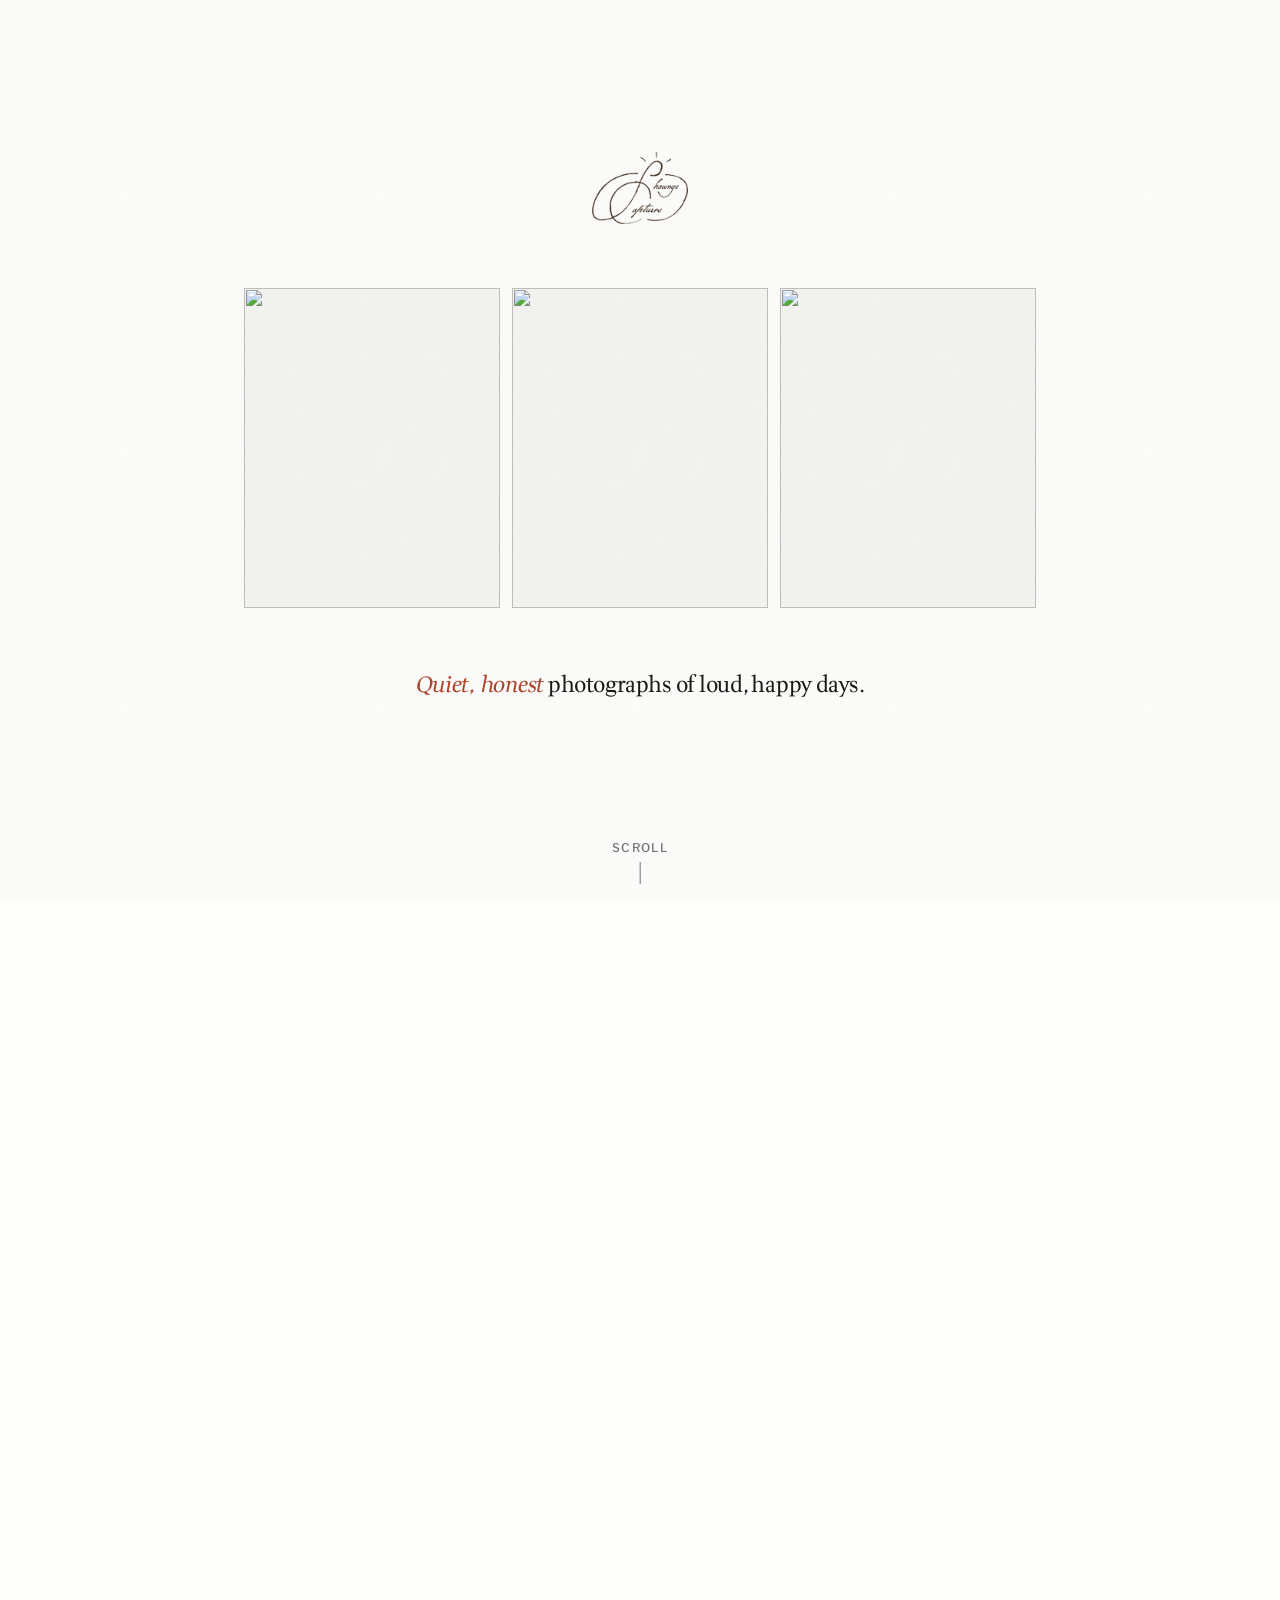
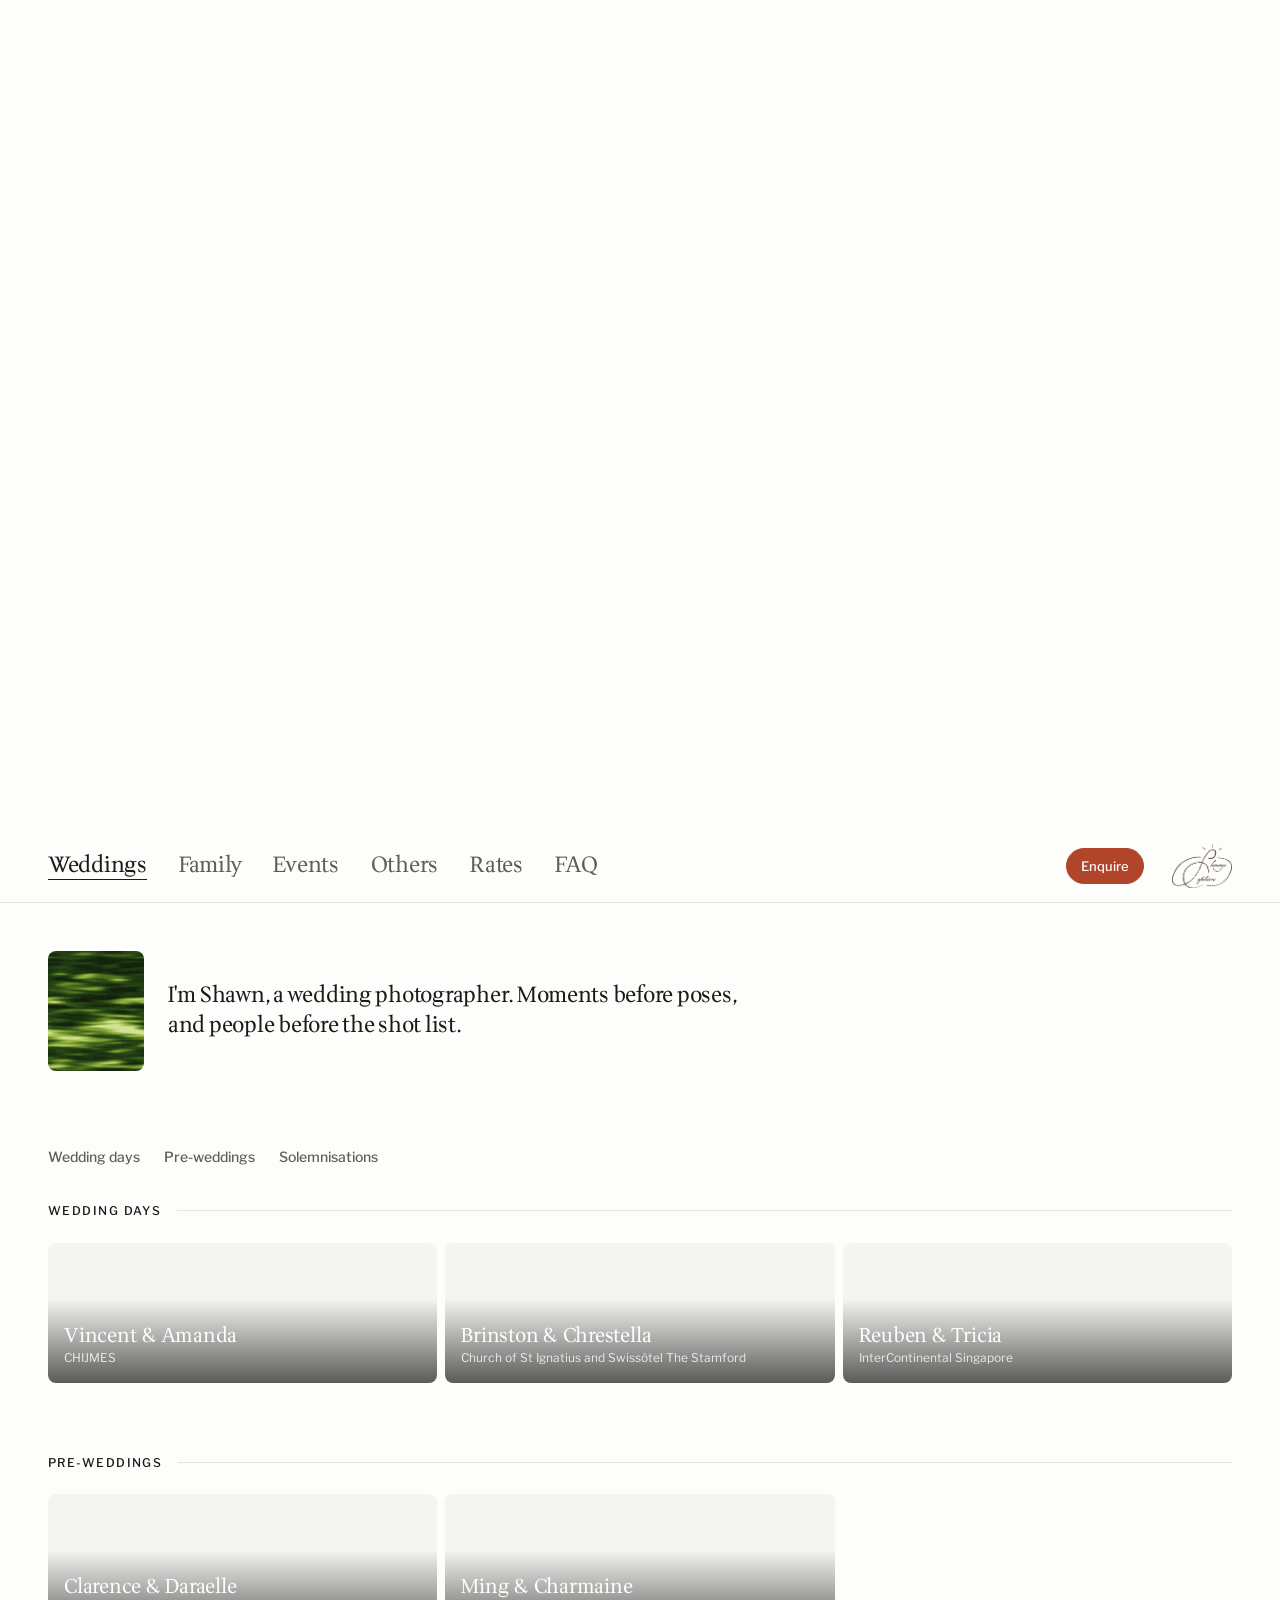
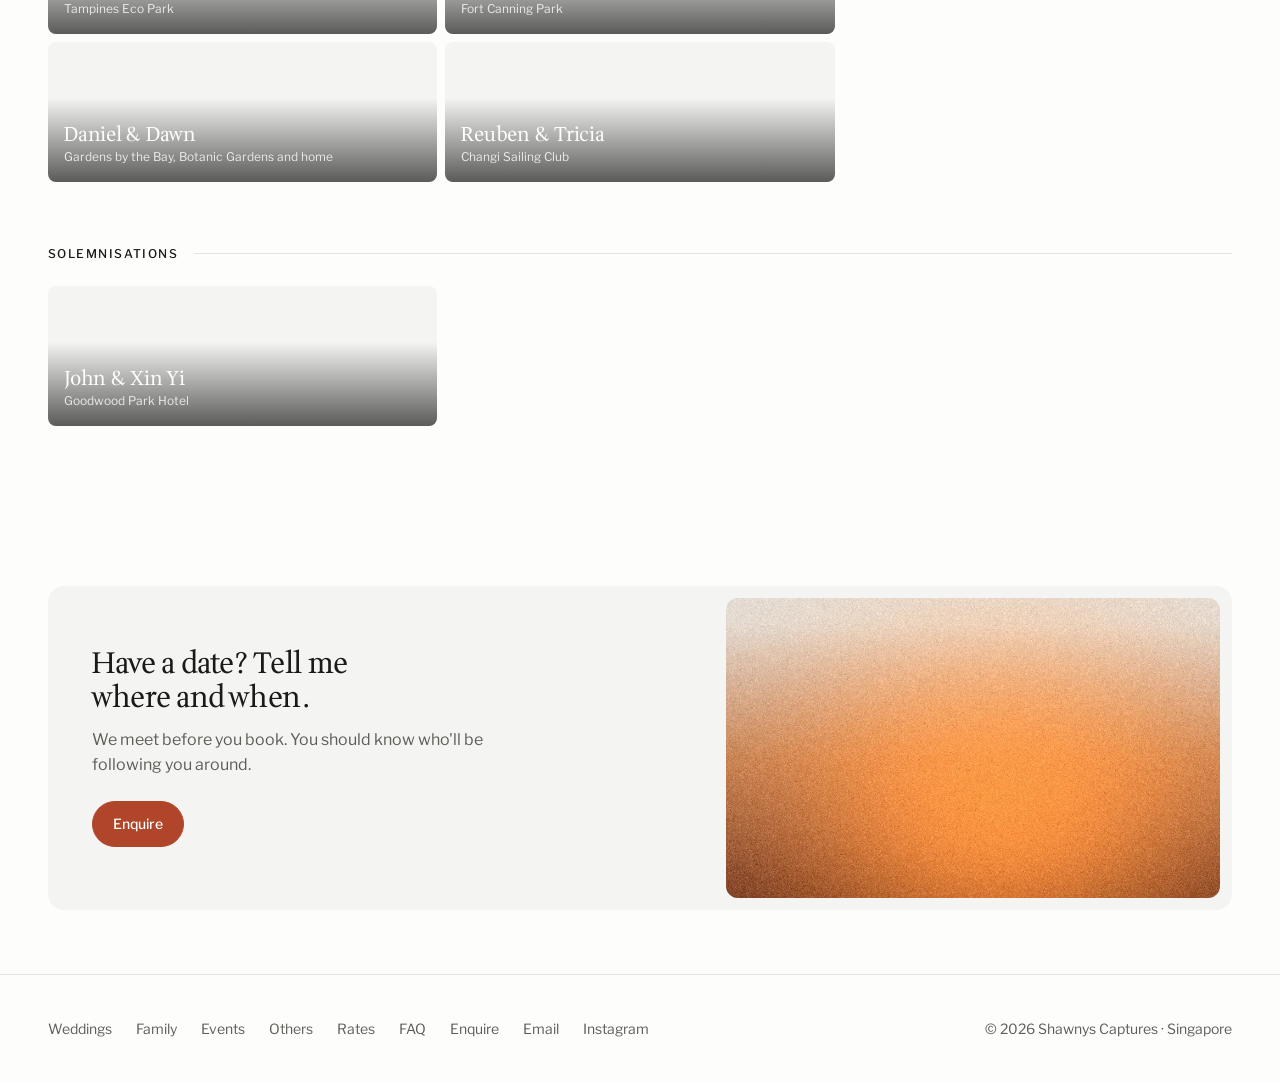
==== drafts/v2/index.html @ 9834f524 "Photography site draft v0.3 Photobook-style opening (four page layouts, fade through white, main pho" ====
<!doctype html>
<html lang="en">
<head>
<meta charset="utf-8">
<meta name="viewport" content="width=device-width, initial-scale=1">
<title>Shawnys Captures · Wedding photography in Singapore</title>
<meta name="description" content="Shawn Sim photographs weddings, pre-weddings, families and events in Singapore. Draft v0.3.">
<link rel="preconnect" href="https://fonts.googleapis.com">
<link rel="preconnect" href="https://fonts.gstatic.com" crossorigin>
<link rel="preconnect" href="https://cdn.myportfolio.com">
<link rel="stylesheet" href="https://fonts.googleapis.com/css2?family=Libre+Franklin:wght@400;500;600&family=Wittgenstein:ital,wght@0,400..500;1,400..500&display=swap">
<link rel="stylesheet" href="base.css">
<link rel="stylesheet" href="site.css">
<link rel="stylesheet" href="landing.css">
</head>
<body>
<div class="sheet" aria-hidden="true"></div>

<!-- The opening (home only): paper with the logo and one line, the photograph showing through a small aperture.
     Scrolling opens the aperture until the photograph fills the screen; the tab bar takes over below. -->
<section class="intro" id="intro">
  <div class="intro-pin">
    <div class="intro-paper">
      <div class="pages"></div>
      <span class="intro-cue" aria-hidden="true">Scroll</span>
    </div>
    <section class="hero" id="hero" aria-label="Photographs from selected albums">
      <div class="hero-top">
        <a class="logo" href="#/" aria-label="Shawnys Captures, home"><img src="../../public/assets/shawnys-logo-linen.png" width="1000" height="747" alt=""></a>
        <span class="rule" aria-hidden="true"></span>
        <a class="text" href="#/rates">Rates</a>
        <a class="text" href="#/enquire">Enquire</a>
      </div>
    </section>
  </div>
</section>

<!-- The tab bar: in the page under the photograph, then stuck to the top once you scroll to it. -->
<header class="bar" id="bar">
  <div class="container">
    <nav aria-label="Main"><ul id="tabs">
      <li><a class="tab" href="#/weddings">Weddings</a></li><li><a class="tab" href="#/family">Family</a></li>
      <li><a class="tab" href="#/events">Events</a></li><li><a class="tab" href="#/others">Others</a></li>
      <li><a class="tab" href="#/rates">Rates</a></li><li><a class="tab" href="#/faq">FAQ</a></li>
    </ul></nav>
    <a class="pill primary" href="#/enquire">Enquire</a>
    <a class="bar-logo" href="#/" aria-label="Shawnys Captures, home"><img src="../../public/assets/shawnys-logo-darkroom.png" width="1000" height="747" alt=""></a>
  </div>
</header>

<main tabindex="-1">
  <!-- always under the bar on the home tabs; the copy and the picture follow the open tab -->
  <section class="about container" id="about" aria-label="About Shawn">
    <div class="about-pic box" id="aboutPic"></div>
    <p class="about-text" id="aboutText"></p>
  </section>

  <div id="content"></div>

  <section class="closing container" id="closing">
    <div class="closing-box">
      <div class="closing-text">
        <h2>Have a date? Tell me where and when.</h2>
        <p class="quiet">We meet before you book. You should know who'll be following you around.</p>
        <div class="row"><a class="pill primary large" href="#/enquire">Enquire</a></div>
      </div>
      <div class="box print dusk" aria-hidden="true"></div>
    </div>
  </section>
</main>

<footer>
  <div class="container">
    <nav aria-label="Footer" id="footLinks"></nav>
    <span>© 2026 Shawnys Captures · Singapore</span>
  </div>
</footer>

<div class="viewer" id="viewer" role="dialog" aria-modal="true" aria-label="Photograph viewer">
  <div class="v-top"><span id="vTitle"></span><span class="count" id="vCount" aria-live="polite"></span><button type="button" id="vClose">Close</button></div>
  <div class="v-stage">
    <span class="v-wait" aria-hidden="true"></span>
    <img id="vImg" alt="">
    <div class="v-nav">
      <button type="button" id="vPrev" aria-label="Previous photograph"><svg class="ic" viewBox="0 0 16 16" aria-hidden="true"><path d="M13 8H3M7 4 3 8l4 4" fill="none" stroke="currentColor" stroke-width="1.5" stroke-linecap="round" stroke-linejoin="round"/></svg></button>
      <button type="button" id="vNext" aria-label="Next photograph"><svg class="ic" viewBox="0 0 16 16" aria-hidden="true"><path d="M3 8h10M9 4l4 4-4 4" fill="none" stroke="currentColor" stroke-width="1.5" stroke-linecap="round" stroke-linejoin="round"/></svg></button>
    </div>
  </div>
</div>

<script type="module" src="site.js"></script>
</body>
</html>
---- drafts/v2/base.css ----
/* Shawnys Captures, site draft v0.3 (2026-11-11). Tokens and the few shared pieces.
   Spacing, page padding, radii and pills are the design portfolio's (design-portfolio/src/styles/tokens.css).
   The type is a step smaller than that site's, set in Wittgenstein; the ground is a bright neutral white. */
:root {
  --paper: #FDFDFC;        /* ground */
  --paper-deep: #F4F4F2;   /* boxes */
  --line: #E5E5E1;         /* 1 px rules */
  --ink: #1B1A18;          /* text, 16.6:1 on paper */
  --ink-quiet: #5F5D58;    /* secondary text, 6.5:1 on paper, 6:1 on a box */
  --dark: #121211;         /* viewer */
  --on-dark: #FDFDFC;
  --on-dark-quiet: #B4B2AC;
  /* Orange, used sparingly */
  --ember: #F26B2E;        /* the mark: progress, selection, focus on dark */
  --terracotta: #B0452A;   /* links and the primary button on paper (5.5:1) */
  --terracotta-deep: #963A23;

  --font-display: 'Wittgenstein', Georgia, serif;
  --font-body: 'Ringside', 'Libre Franklin', Arial, sans-serif;

  --fs-mega: clamp(2rem, 1.5rem + 2.2vw, 3.25rem);       /* 32 → 52 */
  --fs-h2: clamp(1.375rem, 1.2rem + 0.8vw, 1.875rem);    /* 22 → 30 */
  --fs-lede: clamp(1.125rem, 1.05rem + 0.4vw, 1.375rem); /* 18 → 22 */
  --fs-h3: 1.25rem;                                      /* 20 */
  --fs-body: 1rem;                                       /* 16 */
  --fs-small: 0.875rem;                                  /* 14 */
  --fs-pill: 0.8125rem;                                  /* 13 */
  --fs-caption: 0.75rem;                                 /* 12 */
  --lh-mega: 1.06; --lh-title: 1.15; --lh-lede: 1.35; --lh-body: 1.55;
  --track-mega: -0.022em; --track-title: -0.012em;

  /* Spacing (4 px base) and layout, as the design portfolio */
  --space-1: 4px; --space-2: 8px; --space-3: 12px; --space-4: 16px; --space-5: 24px;
  --space-6: 32px; --space-7: 48px; --space-8: 64px; --space-9: 80px; --space-10: 120px; --space-11: 160px;
  --section-gap: var(--space-9);
  --max: 1320px; --measure: 62ch; --page-pad: 20px; --tap: 44px; --nav-h: 72px;
  --radius-chip: 8px; --radius-card: 12px; --radius-panel: 16px; --radius-pill: 999px;
  --ease: cubic-bezier(0.65, 0, 0, 1);
  --ease-out: cubic-bezier(0.16, 1, 0.3, 1);
}
@media (min-width: 768px)  { :root { --page-pad: 32px; --section-gap: var(--space-10); } }
@media (min-width: 1024px) { :root { --page-pad: 48px; --section-gap: var(--space-11); } }

*, *::before, *::after { box-sizing: border-box; }
html { background: var(--paper); -webkit-text-size-adjust: 100%; scrollbar-color: #C9C8C3 var(--paper); }
body { margin: 0; color: var(--ink); background: var(--paper); caret-color: var(--terracotta);
  font: 400 var(--fs-body)/var(--lh-body) var(--font-body); -webkit-font-smoothing: antialiased; }
h1, h2, h3, h4, p, figure, ul, ol, dl, dd { margin: 0; }
ul, ol { padding: 0; list-style: none; }
img { display: block; max-width: 100%; }
a { color: inherit; text-decoration-thickness: 1px; text-underline-offset: 4px; }
button { font: inherit; color: inherit; background: none; border: 0; padding: 0; cursor: pointer; }
h1, h2, h3 { font-family: var(--font-display); font-weight: 400; text-wrap: balance; }
h1 { font-size: var(--fs-mega); line-height: var(--lh-mega); letter-spacing: var(--track-mega); }
h2 { font-size: var(--fs-h2); line-height: var(--lh-title); letter-spacing: var(--track-title); }
h3 { font-size: var(--fs-h3); line-height: var(--lh-title); letter-spacing: var(--track-title); }
:focus-visible { outline: 2px solid var(--terracotta); outline-offset: 3px; border-radius: 4px; }
::selection { background: var(--ember); color: var(--dark); }

.container { width: min(100% - 2 * var(--page-pad), var(--max)); margin-inline: auto; }
.quiet { color: var(--ink-quiet); }
.small { font-size: var(--fs-small); }
.visually-hidden { position: absolute; width: 1px; height: 1px; overflow: hidden; clip-path: inset(50%); white-space: nowrap; }
.ic { width: 1em; height: 1em; flex: none; }
.link { color: var(--terracotta); font-weight: 500; }
.link:hover { color: var(--terracotta-deep); }

/* Pills: 36 px tall with a 44 px tap target, as the design portfolio's nav */
.pill { position: relative; display: inline-flex; align-items: center; gap: 6px; min-height: 36px; padding: 0 14px;
  border-radius: var(--radius-pill); border: 1px solid color-mix(in srgb, var(--ink) 20%, var(--paper));
  background: var(--paper); color: var(--ink); text-decoration: none; white-space: nowrap;
  font: 500 var(--fs-pill)/1 var(--font-body);
  transition: background-color 250ms var(--ease), border-color 250ms var(--ease), color 250ms var(--ease), transform 150ms var(--ease-out); }
.pill::before { content: ''; position: absolute; inset: -4px -2px; }
.pill:hover { background: var(--paper-deep); }
.pill:active { transform: scale(.97); }
.pill[aria-current='page'], .pill[aria-pressed='true'] { background: var(--ink); border-color: var(--ink); color: var(--paper); }
.pill.primary { background: var(--terracotta); border-color: var(--terracotta); color: var(--paper); }
.pill.primary:hover { background: var(--terracotta-deep); border-color: var(--terracotta-deep); }
.pill.large { min-height: 46px; padding: 0 20px; font-size: var(--fs-small); }
.pill .ic { transition: transform 300ms var(--ease-out); }
.pill:hover .ic { transform: translateX(3px); }

/* A box, as the design portfolio's tiles: a rounded ground that holds a photograph or a print. */
.box { position: relative; overflow: hidden; border-radius: var(--radius-card); background: var(--paper-deep); }
/* The prints: grainy long exposures of landscapes, for boxes with no photograph in them (scripts/make-textures.py). */
.print { background: #2B4A22 center / cover no-repeat; }
.print.dusk { background-image: url(../../public/textures/print-dusk.webp); background-color: #8A4A2C; }
.print.foliage { background-image: url(../../public/textures/print-foliage.webp); }
.print.water { background-image: url(../../public/textures/print-water.webp); background-color: #8CC6D2; }
.print.meadow { background-image: url(../../public/textures/print-meadow.webp); }

@media (prefers-reduced-motion: reduce) {
  *, *::before, *::after { animation-duration: .01ms !important; animation-iteration-count: 1 !important;
    transition-duration: .01ms !important; scroll-behavior: auto !important; }
}
---- drafts/v2/site.css ----
/* Shawnys Captures draft v0.3: everything under the opening photograph (see landing.css). Tokens: base.css. */

body { overflow-x: clip; }
body.locked { overflow: hidden; }
/* Paper tooth, barely there, fixed so it reads as the sheet and not as a pattern that scrolls */
.sheet { position: fixed; inset: 0; z-index: 40; pointer-events: none;
  background: url(../../public/textures/paper-grain.webp) 0 0 / 256px 256px; mix-blend-mode: multiply; opacity: .28; }
body:not([data-view='home']) .intro, body:not([data-view='home']) .about { display: none; }

/* ---------- the tab bar: part of the page under the photograph, stuck to the top from there on ---------- */
.bar { position: sticky; top: 0; z-index: 30; background: var(--paper); border-bottom: 1px solid transparent; transition: border-color 300ms var(--ease); }
.bar.stuck { border-bottom-color: var(--line); }
.bar .container { display: flex; align-items: center; gap: var(--space-4); min-height: var(--nav-h); }
.bar nav { flex: 1; min-width: 0; overflow-x: auto; scrollbar-width: none; margin-inline: calc(-1 * var(--space-2)); padding-inline: var(--space-2);
  -webkit-mask-image: linear-gradient(to right, transparent, #000 8px, #000 calc(100% - 24px), transparent); mask-image: linear-gradient(to right, transparent, #000 8px, #000 calc(100% - 24px), transparent); }
.bar nav::-webkit-scrollbar { display: none; }
#tabs { display: flex; gap: var(--space-5); width: max-content; padding-right: var(--space-5); }
.tab { position: relative; display: inline-flex; align-items: center; min-height: var(--tap); text-decoration: none; white-space: nowrap;
  font: 400 var(--fs-h3)/1 var(--font-display); letter-spacing: var(--track-title); color: var(--ink-quiet); transition: color 250ms var(--ease); }
.tab::after { content: ''; position: absolute; left: 0; right: 0; bottom: 8px; height: 1px; background: var(--ink);
  transform: scaleX(0); transform-origin: left; transition: transform 400ms var(--ease-out); }
.tab:hover { color: var(--ink); }
.tab[aria-current='page'] { color: var(--ink); }
.tab[aria-current='page']::after { transform: scaleX(1); }
.bar-logo { display: none; flex: none; border-radius: 4px; }
.bar-logo img { width: 60px; height: auto; }
@media (min-width: 768px) { #tabs { gap: var(--space-6); } .bar-logo { display: block; margin-left: var(--space-3); } }
@media (min-width: 1024px) { .tab { font-size: 1.375rem; } }

/* ---------- about: a small section between the bar and whatever the tab shows ---------- */
.about { display: grid; grid-template-columns: 72px 1fr; gap: var(--space-4); align-items: center; padding-block: var(--space-6) var(--space-7); }
.about-pic { aspect-ratio: 4 / 5; border-radius: var(--radius-chip); }
.about-pic img { width: 100%; height: 100%; object-fit: cover; }
.about-text { max-width: 44ch; font: 400 var(--fs-lede)/var(--lh-lede) var(--font-display); letter-spacing: var(--track-title); text-wrap: pretty; }
.about-pic, .about-text { transition: opacity 220ms var(--ease), transform 220ms var(--ease); }
.about.swap .about-pic, .about.swap .about-text { opacity: 0; transform: translateY(4px); }
@media (min-width: 768px) { .about { grid-template-columns: 96px 1fr; gap: var(--space-5); padding-block: var(--space-7) var(--space-8); } }

/* ---------- tab content ---------- */
#content { min-height: 60vh; }
#content.in { animation: arrive 500ms var(--ease-out) both; }
@keyframes arrive { from { opacity: 0; transform: translateY(10px); } }
.tab-body { padding-bottom: var(--section-gap); }
.tab-body > h1:not(.visually-hidden) { max-width: 24ch; margin-bottom: var(--space-7); }

/* the kinds within a category: links that jump down the page, then a ruled heading over each group */
.jump { display: flex; flex-wrap: wrap; gap: var(--space-1) var(--space-5); margin-bottom: var(--space-5); }
.jump button { min-height: var(--tap); font: 500 var(--fs-small)/1 var(--font-body); color: var(--ink-quiet);
  text-decoration: underline; text-decoration-color: transparent; text-underline-offset: 6px; transition: color 200ms, text-decoration-color 200ms; }
.jump button:hover { color: var(--ink); text-decoration-color: currentColor; }
.group { scroll-margin-top: calc(var(--nav-h) + var(--space-4)); }
.group + .group, .scene + .scene { margin-top: var(--space-8); }
.group-head { display: flex; align-items: center; gap: var(--space-4); margin-bottom: var(--space-5);
  font: 500 var(--fs-caption)/1.3 var(--font-body); letter-spacing: .12em; text-transform: uppercase; }
.group-head::after { content: ''; flex: 1; height: 1px; background: var(--line); }

/* the wall: albums in boxes, each cover at its own shape, packed in columns */
.wall { columns: 1; column-gap: var(--space-2); }
@media (min-width: 560px) { .wall { columns: 2; } }
@media (min-width: 1000px) { .wall { columns: 3; } }
.tile { display: block; margin-bottom: var(--space-2); break-inside: avoid; min-height: 140px; color: var(--on-dark); text-decoration: none; border-radius: var(--radius-chip); }
.tile img { width: 100%; height: auto; transition: transform 1.2s var(--ease-out); }
.tile::after { content: ''; position: absolute; inset: 40% 0 0 0; pointer-events: none;
  background: linear-gradient(to top, rgb(18 18 17 / .68), rgb(18 18 17 / 0)); }
.tile-cap { position: absolute; inset: auto 0 0 0; z-index: 1; display: grid; gap: 2px; padding: var(--space-4); }
.tile-cap b { font: 400 var(--fs-h3)/1.2 var(--font-display); letter-spacing: var(--track-title); }
.tile-cap span { font-size: var(--fs-caption); line-height: 1.4; color: rgb(253 253 252 / .84); }
.tile:hover img, .tile:focus-visible img { transform: scale(1.03); }
.tile:hover b { text-decoration: underline; text-decoration-thickness: 1px; text-underline-offset: 5px; }

.empty { display: grid; gap: var(--space-5); align-items: center; }
.empty .box { aspect-ratio: 3 / 2; }
.empty h1 { font-size: var(--fs-h2); line-height: var(--lh-title); letter-spacing: var(--track-title); }
.empty p { margin: var(--space-3) 0 var(--space-5); max-width: 44ch; }
@media (min-width: 768px) { .empty { grid-template-columns: minmax(0, 420px) 1fr; gap: var(--space-7); } .empty .box { aspect-ratio: 4 / 5; } }

/* ---------- rates, faq ---------- */
.rates { display: grid; gap: var(--space-4); }
.rates > h1 { margin-bottom: var(--space-4) !important; }
.rate { padding: var(--space-5); border-radius: var(--radius-panel); }
.rate table { width: 100%; border-collapse: collapse; margin: var(--space-4) 0; font-variant-numeric: tabular-nums lining-nums; }
.rate tr { border-top: 1px solid #DEDEDA; }
.rate th, .rate td { padding: var(--space-3) var(--space-4) var(--space-3) 0; text-align: left; vertical-align: baseline; font-weight: 400; }
.rate th { width: 7.5em; font: 400 var(--fs-h3)/1.3 var(--font-display); white-space: nowrap; }
.rate td { font-size: var(--fs-small); }
.rate .price { width: 5em; padding-right: 0; text-align: right; font: 400 var(--fs-h3)/1.3 var(--font-display); }
@media (min-width: 768px) { .rate { padding: var(--space-6) var(--space-7); } }
@media (max-width: 559px) { .rate tr { display: grid; grid-template-columns: 1fr auto; } .rate th { width: auto; padding-bottom: 0; }
  .rate td:not(.price) { grid-column: 1 / -1; grid-row: 2; padding-top: 2px; } .rate .price { grid-column: 2; grid-row: 1; padding-bottom: 0; } }

.faq { max-width: 760px; }
.faq details { border-top: 1px solid var(--line); }
.faq details:last-child { border-bottom: 1px solid var(--line); }
.faq summary { display: flex; justify-content: space-between; gap: var(--space-5); align-items: center; cursor: pointer; list-style: none;
  padding: var(--space-4) 0; font: 400 var(--fs-h3)/1.3 var(--font-display); }
.faq summary::-webkit-details-marker { display: none; }
.faq summary:hover { color: var(--terracotta); }
.faq summary i { position: relative; flex: none; width: 14px; height: 14px; }
.faq summary i::before, .faq summary i::after { content: ''; position: absolute; left: 0; right: 0; top: 50%; height: 1.5px; margin-top: -.75px; background: currentColor; transition: transform 300ms var(--ease-out); }
.faq summary i::after { transform: rotate(90deg); }
.faq details[open] summary i::after { transform: none; }
.faq details p { padding: 0 0 var(--space-5); max-width: var(--measure); }
.faq details[open] p { animation: arrive 400ms var(--ease-out); }

/* ---------- album ---------- */
.album { padding-block: var(--space-4) var(--section-gap); }
.back { display: inline-flex; align-items: center; gap: var(--space-2); min-height: var(--tap); text-decoration: none; font: 500 var(--fs-small)/1 var(--font-body); color: var(--ink-quiet); }
.back:hover { color: var(--ink); }
.back .ic { transition: transform 300ms var(--ease-out); }
.back:hover .ic { transform: translateX(-3px); }
.cover { height: min(76svh, 58vw); min-height: 300px; margin-top: var(--space-2); border-radius: var(--radius-panel); background: var(--dark); color: var(--on-dark); }
.cover img { width: 100%; height: 100%; object-fit: cover; }
.cover::after { content: ''; position: absolute; inset: 55% 0 0 0; background: linear-gradient(to top, rgb(18 18 17 / .66), rgb(18 18 17 / 0)); }
.cover-cap { position: absolute; inset: auto 0 0 0; z-index: 1; padding: var(--space-5); }
.cover-cap p { margin-top: var(--space-2); font-size: var(--fs-small); color: rgb(253 253 252 / .86); }
@media (min-width: 768px) { .cover-cap { padding: var(--space-6); } }
.story { max-width: 52ch; margin-top: var(--space-6); font: 400 var(--fs-lede)/var(--lh-lede) var(--font-display); }
.note { margin-top: var(--space-4); }
.scene:first-of-type { margin-top: var(--space-6); }
/* rows filled edge to edge, every photograph at its own shape */
.rows { --row: 190px; display: flex; flex-wrap: wrap; align-items: flex-start; gap: 6px; }
.rows::after { content: ''; flex: 1000 1 0; }
.ph { position: relative; overflow: hidden; flex: calc(var(--ar, 1.5) * 10) 1 calc(var(--ar, 1.5) * var(--row)); aspect-ratio: var(--ar, 1.5);
  border-radius: var(--radius-chip); background: var(--paper-deep); cursor: zoom-in; }
.ph img { width: 100%; height: 100%; object-fit: cover; opacity: 0; transition: opacity 600ms var(--ease), transform 800ms var(--ease-out); }
.ph img.ok { opacity: 1; }
.ph:hover img { transform: scale(1.025); }
@media (min-width: 768px) { .rows { --row: 260px; gap: var(--space-2); } }
@media (min-width: 1200px) { .rows { --row: 320px; } }
.next { display: flex; align-items: center; gap: var(--space-5); margin-top: var(--space-9); padding: var(--space-3); padding-right: var(--space-5);
  border-radius: var(--radius-panel); text-decoration: none; transition: background-color 300ms var(--ease); }
.next:hover { background: #EBEBE8; }
.next img { width: 112px; aspect-ratio: 4 / 3; object-fit: cover; border-radius: var(--radius-chip); }
.next > span { flex: 1; display: grid; gap: 2px; }
.next b { font: 400 var(--fs-h2)/var(--lh-title) var(--font-display); letter-spacing: var(--track-title); }
.next .ic { font-size: 20px; transition: transform 300ms var(--ease-out); }
.next:hover .ic { transform: translateX(4px); }

/* ---------- enquire ---------- */
.enquire { display: grid; gap: var(--space-7); padding-block: var(--space-8) var(--section-gap); }
.enquire h1 { max-width: 14ch; margin-bottom: var(--space-5); }
.enquire > div p { max-width: 40ch; }
@media (min-width: 1024px) { .enquire { grid-template-columns: 1fr 1.25fr; gap: var(--space-9); } }
form.enquiry { display: grid; grid-template-columns: 1fr 1fr; gap: var(--space-5) var(--space-4); align-content: start; }
form.enquiry label, form.enquiry fieldset { display: grid; gap: var(--space-2); align-content: start; font: 500 var(--fs-small)/1.3 var(--font-body); grid-column: 1 / -1; border: 0; padding: 0; margin: 0; min-width: 0; }
@media (min-width: 640px) { form.enquiry .half { grid-column: span 1; } }
form.enquiry label span, form.enquiry legend span { font-weight: 400; color: var(--ink-quiet); }
form.enquiry legend { padding: 0; margin-bottom: var(--space-2); }
form.enquiry input:not([type=radio]), form.enquiry textarea { width: 100%; font: 400 var(--fs-body)/1.4 var(--font-body); color: var(--ink);
  padding: 11px 13px; border-radius: var(--radius-chip); border: 1px solid #A9A8A2; background: var(--paper); transition: border-color 200ms, box-shadow 200ms; }
form.enquiry ::placeholder { color: #6E6C67; }
form.enquiry textarea { min-height: 140px; resize: vertical; }
form.enquiry input:focus-visible, form.enquiry textarea:focus-visible { outline: none; border-color: var(--ink); box-shadow: 0 0 0 3px rgb(27 26 24 / .12); }
form.enquiry [aria-invalid='true'] { border-color: var(--terracotta); }
.err { font: 400 var(--fs-caption)/1.4 var(--font-body); color: var(--terracotta); }
.err:empty { display: none; }
.err:not(:empty) { animation: arrive 300ms var(--ease-out); }
.choices { display: flex; flex-wrap: wrap; gap: var(--space-2); }
.choices label { display: inline-flex; grid-column: auto; position: relative; }
.choices input { position: absolute; opacity: 0; inset: 0; cursor: pointer; }
.choices input:checked + .pill { background: var(--ink); border-color: var(--ink); color: var(--paper); }
.choices input:focus-visible + .pill { outline: 2px solid var(--terracotta); outline-offset: 3px; }
.send { grid-column: 1 / -1; display: flex; flex-wrap: wrap; align-items: center; gap: var(--space-3) var(--space-4); }
.send .sent { color: var(--ink); animation: arrive 300ms var(--ease-out); }

/* ---------- closing box + footer ---------- */
.closing { padding-bottom: var(--space-8); }
.closing[hidden] { display: none; }
.closing-box { display: grid; gap: var(--space-5); padding: var(--space-3); border-radius: var(--radius-panel); background: var(--paper-deep); }
.closing-text { padding: var(--space-5) var(--space-4) var(--space-4); align-self: center; }
.closing-text h2 { max-width: 16ch; }
.closing-text p { margin: var(--space-3) 0 var(--space-5); max-width: 40ch; }
.closing-box .print { min-height: 160px; }
@media (min-width: 768px) { .closing-box { grid-template-columns: 1.3fr 1fr; } .closing-text { padding: var(--space-7) var(--space-6); } .closing-box .print { min-height: 300px; } }
footer { padding: var(--space-6) 0; border-top: 1px solid var(--line); }
footer .container { display: flex; flex-wrap: wrap; justify-content: space-between; align-items: center; gap: var(--space-3) var(--space-6); font-size: var(--fs-small); color: var(--ink-quiet); }
footer nav { display: flex; flex-wrap: wrap; gap: 0 var(--space-5); }
footer a { display: inline-flex; align-items: center; min-height: var(--tap); text-decoration: none; }
footer a:hover { color: var(--ink); text-decoration: underline; }

/* ---------- viewer ---------- */
.viewer { position: fixed; inset: 0; z-index: 50; background: var(--dark); color: var(--on-dark); display: grid; grid-template-rows: auto 1fr;
  opacity: 0; visibility: hidden; transition: opacity 400ms var(--ease), visibility 400ms; }
.viewer.open { opacity: 1; visibility: visible; }
.v-top { display: flex; align-items: center; gap: var(--space-4); padding: var(--space-3) var(--space-4) var(--space-3) var(--space-5); font-size: var(--fs-small); color: var(--on-dark-quiet); }
.v-top .count { margin-right: auto; font-variant-numeric: tabular-nums; }
.v-top #vTitle { color: var(--on-dark); font: 400 var(--fs-body)/1.2 var(--font-display); }
.viewer button { display: grid; place-items: center; color: var(--on-dark); min-height: var(--tap); min-width: var(--tap); padding: 0 var(--space-4); border-radius: var(--radius-pill);
  background: rgb(253 253 252 / .1); font: 500 var(--fs-pill)/1 var(--font-body); transition: background-color 200ms; }
.viewer button:hover { background: rgb(253 253 252 / .2); }
.viewer :focus-visible { outline-color: var(--ember); }
.v-stage { position: relative; display: grid; place-items: center; min-height: 0; padding: 0 72px var(--space-5); }
.v-stage img { max-width: 100%; max-height: 100%; object-fit: contain; transition: opacity 300ms; }
/* a thin line that runs while a photograph is on its way */
.v-wait { position: absolute; inset: 0 0 auto 0; height: 2px; overflow: hidden; opacity: 0; transition: opacity 200ms 250ms; }
.v-wait::after { content: ''; position: absolute; inset: 0; width: 30%; background: var(--ember); animation: wait 1.1s var(--ease) infinite; }
.viewer.wait .v-wait { opacity: 1; }
@keyframes wait { from { transform: translateX(-100%); } to { transform: translateX(340%); } }
.v-nav { position: absolute; inset: 50% var(--space-4) auto; display: flex; justify-content: space-between; transform: translateY(-50%); pointer-events: none; }
.v-nav button { pointer-events: auto; padding: 0; font-size: 18px; }
@media (max-width: 760px) { .v-stage { padding: 0 8px 68px; } .v-nav { inset: auto var(--space-4) 12px; transform: none; justify-content: center; gap: var(--space-3); } }

.notice { padding-block: var(--space-9) var(--section-gap); }
.notice p { margin: var(--space-4) 0 var(--space-6); max-width: 46ch; }
---- drafts/v2/landing.css ----
/* The opening (landing.js): a full-screen photograph that changes on its own, a slim strip across the top,
   a small caption and a row of ticks at the bottom. Nothing else sits on the photograph. */
.hero { position: absolute; inset: 0; overflow: hidden; color: var(--on-dark); }
.hero[hidden] { display: none; }
.slides, .slide { position: absolute; inset: 0; }
.slides { overflow: hidden; background: var(--dark); }
.slide { display: block; opacity: 0; visibility: hidden; transition: opacity 1.4s var(--ease), visibility 0s 1.4s; }
.slide.on { opacity: 1; visibility: visible; transition: opacity 1.4s var(--ease), visibility 0s; z-index: 1; }
.slide img { width: 100%; height: 100%; object-fit: cover; }
.slide:focus-visible { outline: none; }
.slide:focus-visible::after { content: ''; position: absolute; inset: var(--space-2); border: 2px solid var(--on-dark); border-radius: 6px; }
/* two gradients, only as deep as the text on them needs */
.hero-shade { position: absolute; inset: 0; z-index: 2; pointer-events: none;
  background: linear-gradient(to bottom, rgb(18 18 17 / .5), rgb(18 18 17 / 0) 22%),
              linear-gradient(to top, rgb(18 18 17 / .62), rgb(18 18 17 / 0) 30%); }

.hero-top { position: absolute; inset: 0 0 auto 0; z-index: 3; display: flex; align-items: center; gap: var(--space-5);
  padding: var(--space-4) var(--page-pad); font: 500 var(--fs-pill)/1 var(--font-body); }
.hero-top .logo img { width: 76px; height: auto; }
.hero-top .rule { flex: 1; height: 1px; background: rgb(253 253 252 / .45); }
.hero-top a { color: inherit; text-decoration: none; border-radius: 4px; }
.hero-top .text { display: inline-flex; align-items: center; min-height: var(--tap); }
.hero-top .text:hover { text-decoration: underline; }
.hero :focus-visible { outline-color: var(--on-dark); }

.hero-foot { position: absolute; inset: auto 0 0 0; z-index: 3; display: flex; align-items: flex-end; justify-content: space-between;
  gap: var(--space-5); padding: var(--space-5) var(--page-pad); pointer-events: none; }
.hero-foot > * { pointer-events: auto; }
.hero-caption a { display: grid; gap: 2px; text-decoration: none; transition: opacity 260ms var(--ease), transform 260ms var(--ease); }
.hero-caption a.swap { opacity: 0; transform: translateY(4px); }
.hero-caption b { font: 400 var(--fs-h3)/1.2 var(--font-display); letter-spacing: var(--track-title); }
.hero-caption span { font-size: var(--fs-caption); line-height: 1.4; color: rgb(253 253 252 / .82); }
.hero-caption a:hover b { text-decoration: underline; text-decoration-thickness: 1px; text-underline-offset: 5px; }

.hero-ctrl { display: flex; align-items: center; gap: var(--space-2); flex: none; }
.hero-pause { display: grid; place-items: center; width: var(--tap); height: var(--tap); border-radius: 50%; font-size: 14px; opacity: .85; }
.hero-pause:hover { opacity: 1; background: rgb(253 253 252 / .14); }
.ticks { display: flex; gap: 6px; }
.tick { position: relative; display: block; width: 28px; height: var(--tap); }
.tick::before, .tick i { content: ''; position: absolute; left: 0; right: 0; top: 50%; height: 2px; margin-top: -1px; border-radius: 1px; }
.tick::before { background: rgb(253 253 252 / .38); transition: background-color 200ms; }
.tick:hover::before { background: rgb(253 253 252 / .7); }
.tick i { background: var(--on-dark); transform: scaleX(0); transform-origin: left; }
@media (max-width: 599px) { .tick { width: 18px; } .hero-foot { gap: var(--space-3); } }

/* ---------- the way in (mountIntro): pages of a photobook, one per landing album. Each has the logo, its
   photographs and one line, with room around all three. Scrolling grows `.cell.mid` to fill the screen. ---------- */
.intro { position: relative; height: 270vh; height: calc(100svh * 2.7); }
.intro-pin { position: sticky; top: 0; height: 100vh; height: 100svh; min-height: 520px; overflow: hidden; background: var(--paper); }
.intro-paper { position: absolute; inset: 0; }
.pages { position: absolute; inset: 0; opacity: var(--ink, 1); }
.page { position: absolute; inset: 0; display: grid; place-items: center; padding: var(--space-6) var(--page-pad) var(--space-9);
  background: var(--paper); visibility: hidden; }
.page.on { visibility: visible; z-index: 2; }
/* changing to the next album before any scrolling: the page fades away to white, then the next one fades up.
   Slower and gentler than the cross-fade between full-screen photographs. */
.page.out { animation: page-out 1.6s cubic-bezier(.45, 0, .55, 1) forwards; }
.page.in { animation: page-in 2.4s cubic-bezier(.33, 0, .2, 1) both; }
@keyframes page-out { to { opacity: 0; } }
@keyframes page-in { from { opacity: 0; } }

.spread { display: grid; justify-items: center; width: var(--w); }
.cell { position: relative; overflow: hidden; width: 100%; aspect-ratio: var(--ar); background: var(--paper-deep); }
.cell img { width: 100%; height: 100%; object-fit: cover; }
.intro-logo { width: 96px; height: auto; margin-bottom: var(--space-7); }
.intro-title { margin-top: var(--space-7); text-align: center; font: 400 var(--fs-body)/1.3 var(--font-display); letter-spacing: var(--track-title); text-wrap: balance; }
.intro-title em { font-style: italic; color: var(--terracotta); }

/* row: three photographs. A column on a phone, side by side and upright on wider screens. */
.lay-row .spread { --w: min(56vw, calc((100svh - 440px) / 3 * 1.5), 280px); --ar: 3 / 2; }
.trio { display: grid; gap: var(--space-2); width: 100%; }

/* solo: one upright photograph with the page to itself */
.lay-solo .spread { --w: min(58vw, calc((100svh - 400px) * .8), 280px); --ar: 4 / 5; }

/* inset: one photograph laid on a full-page one, on a small sheet with the logo and the line */
.lay-inset { display: block; padding: 0; background: var(--dark); }
.lay-inset .ground { position: absolute; inset: 0; width: 100%; height: 100%; object-fit: cover; }
.lay-inset .card { --w: min(36vw, 150px); --ar: 4 / 5; position: absolute; left: var(--ix); top: var(--iy); transform: translate(-50%, -50%);
  box-sizing: content-box; padding: var(--space-4) var(--space-3); background: var(--paper); box-shadow: 0 18px 44px -18px rgb(18 18 17 / .55); }
.lay-inset .intro-logo { width: 56px; margin-bottom: var(--space-4); }
.lay-inset .intro-title { margin-top: var(--space-4); font-size: var(--fs-caption); }

/* split: one photograph across a white half and a black half */
.lay-split { background: linear-gradient(to bottom, var(--paper) 50%, var(--dark) 50%); }
.lay-split .spread { --w: min(78vw, calc((100svh - 400px) * 1.5), 420px); --ar: 3 / 2; }
.lay-split .intro-title { color: var(--on-dark); }
.lay-split .intro-title em { color: var(--ember); }

@media (min-width: 700px) {
  .lay-row .spread { --cw: min(20vw, calc((100svh - 400px) * .8), 300px); --ar: 4 / 5; --w: calc(var(--cw) * 3 + 2 * var(--space-3)); }
  .trio { grid-template-columns: repeat(3, 1fr); gap: var(--space-3); }
  .lay-solo .spread { --w: min(30vw, calc((100svh - 420px) * .8), 400px); }
  .intro-logo { margin-bottom: var(--space-8); }
  .intro-title { margin-top: var(--space-8); font-size: var(--fs-lede); }
  .lay-inset .card { --w: min(19vw, 280px); left: var(--ixw); top: var(--iyw); padding: var(--space-6) var(--space-5); }
  .lay-inset .intro-logo { width: 84px; margin-bottom: var(--space-6); }
  .lay-inset .intro-title { margin-top: var(--space-6); font-size: var(--fs-body); }
  .lay-split { background: linear-gradient(to right, var(--paper) 50%, var(--dark) 50%); }
  .lay-split .spread { --w: min(54vw, calc((100svh - 420px) * 1.5), 780px); }
  .lay-split .intro-logo { justify-self: start; }
  .lay-split .intro-title { justify-self: end; text-align: right; max-width: 16ch; }
}
.intro-cue { position: absolute; z-index: 6; left: 50%; bottom: var(--space-4); display: grid; justify-items: center; gap: var(--space-2); transform: translateX(-50%);
  font: 500 var(--fs-caption)/1 var(--font-body); letter-spacing: .12em; text-transform: uppercase; color: #8A8883; mix-blend-mode: difference; opacity: var(--ink, 1); }
.intro-cue::after { content: ''; width: 1px; height: 22px; background: currentColor; transform-origin: top; animation: cue 2.2s var(--ease) infinite; }
@keyframes cue { 0% { transform: scaleY(0); } 55% { transform: scaleY(1); } 100% { transform: scaleY(1); opacity: 0; } }
/* at rest the page shows its own photograph and the moving frame stays hidden; nothing on the full-screen
   photograph can be pressed until it has filled the screen */
.intro.rest .hero { opacity: 0; }   /* not visibility: the slides set their own and would show through */
.intro.rest .slide { transition: none; }
.intro:not(.open) .hero { pointer-events: none; }
.hero-top, .hero-foot, .hero-shade { opacity: var(--ui, 1); }
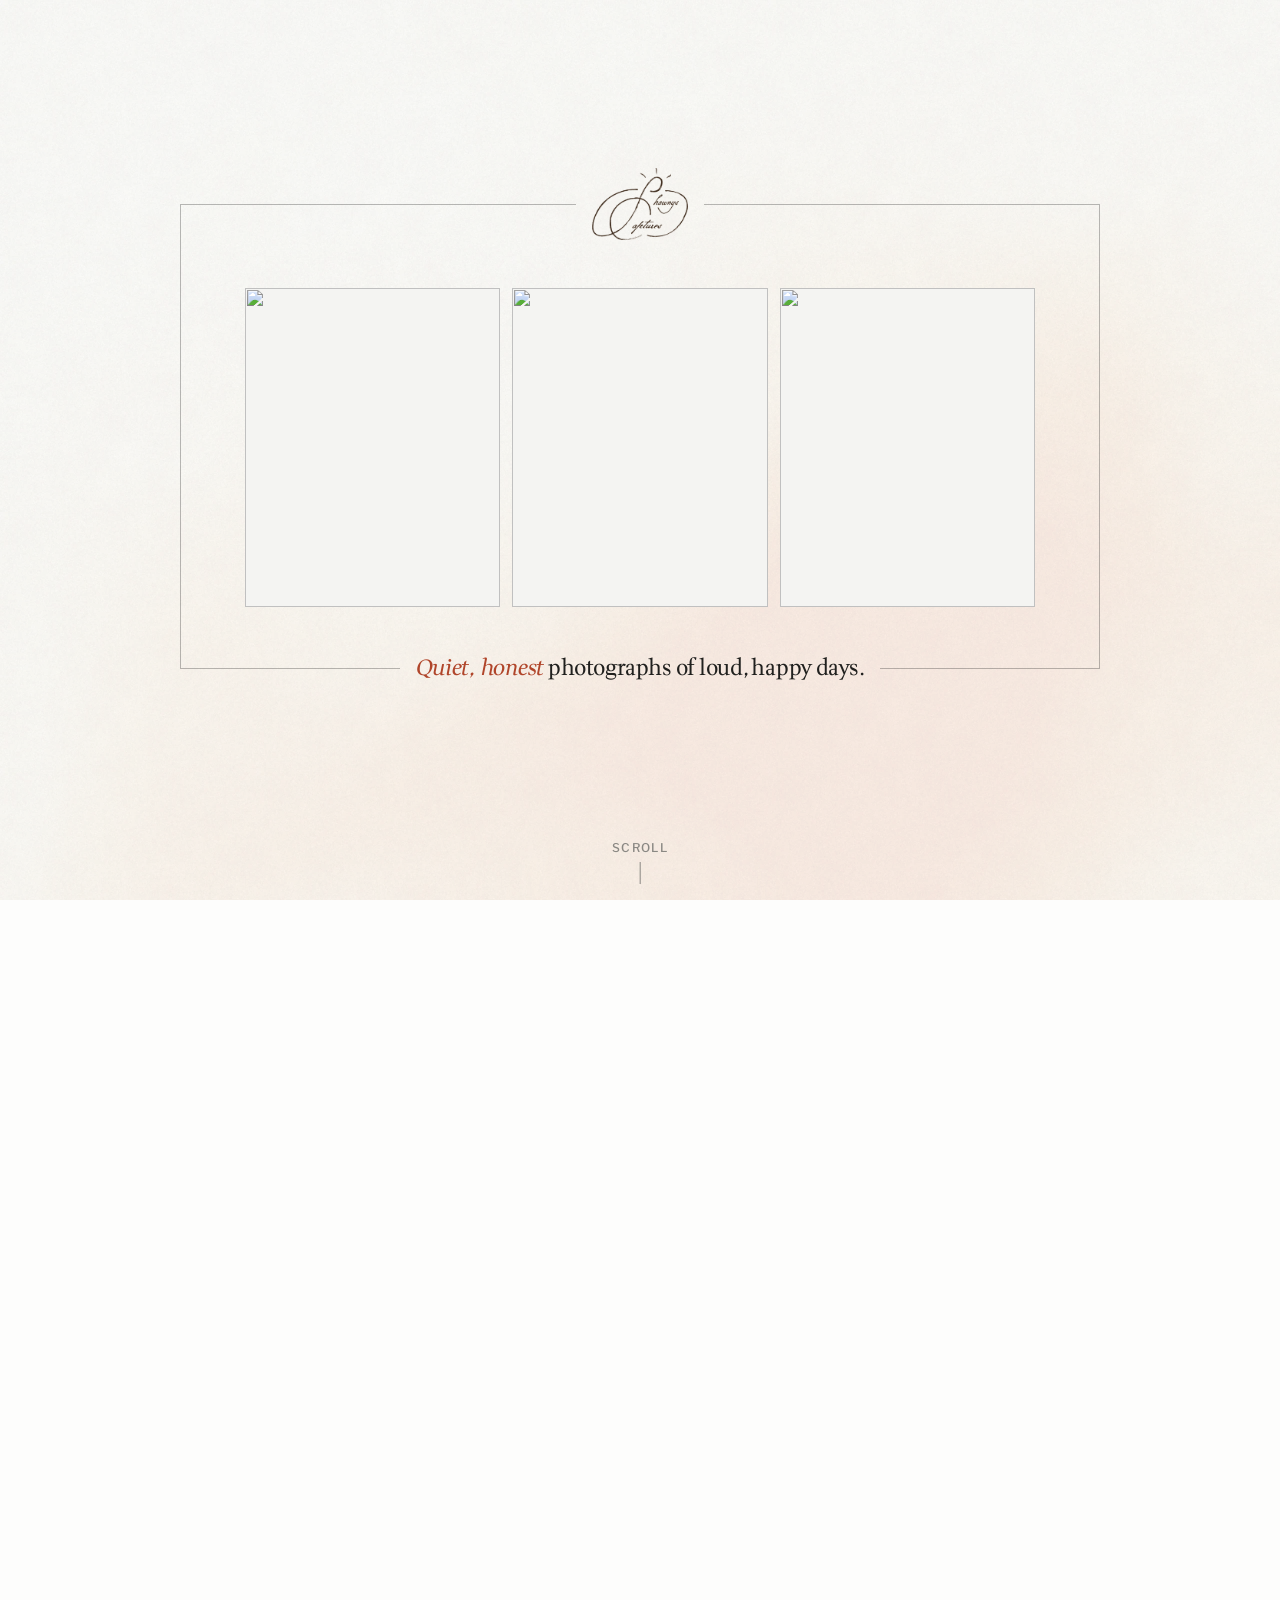
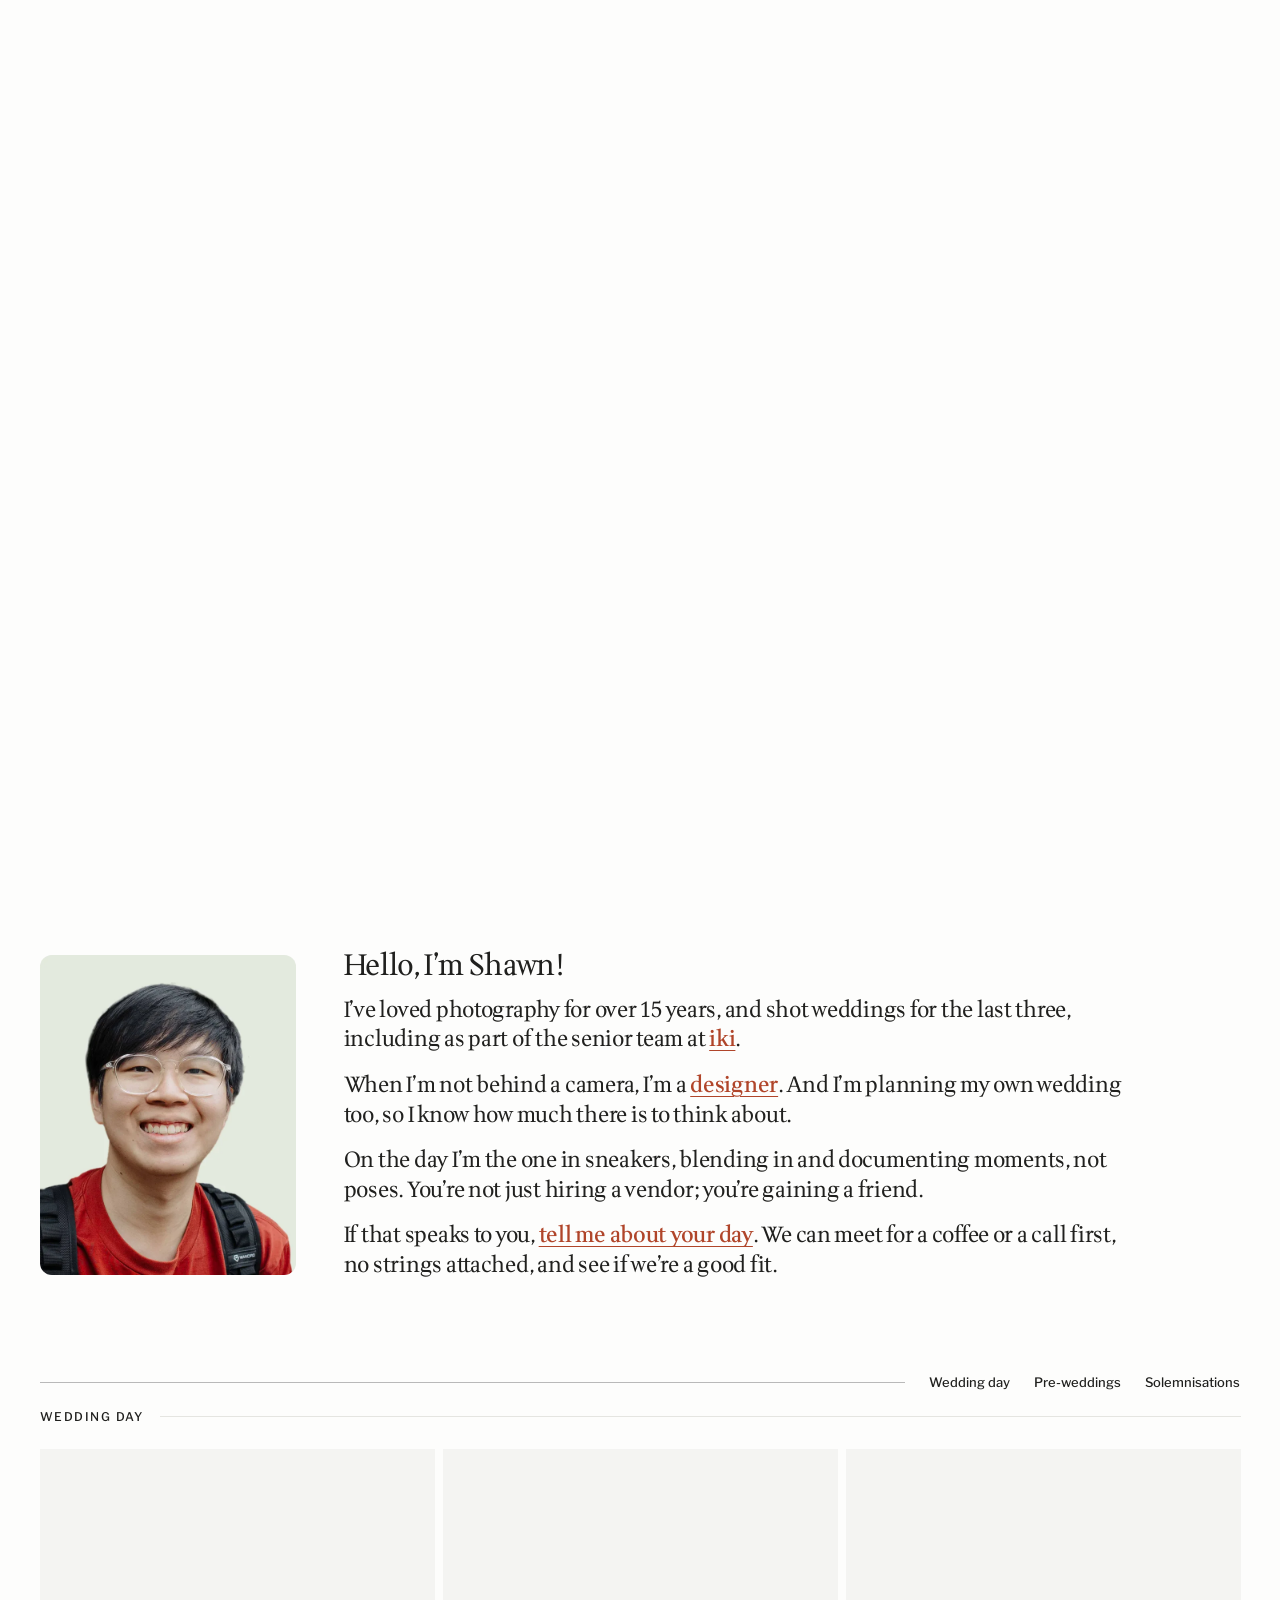
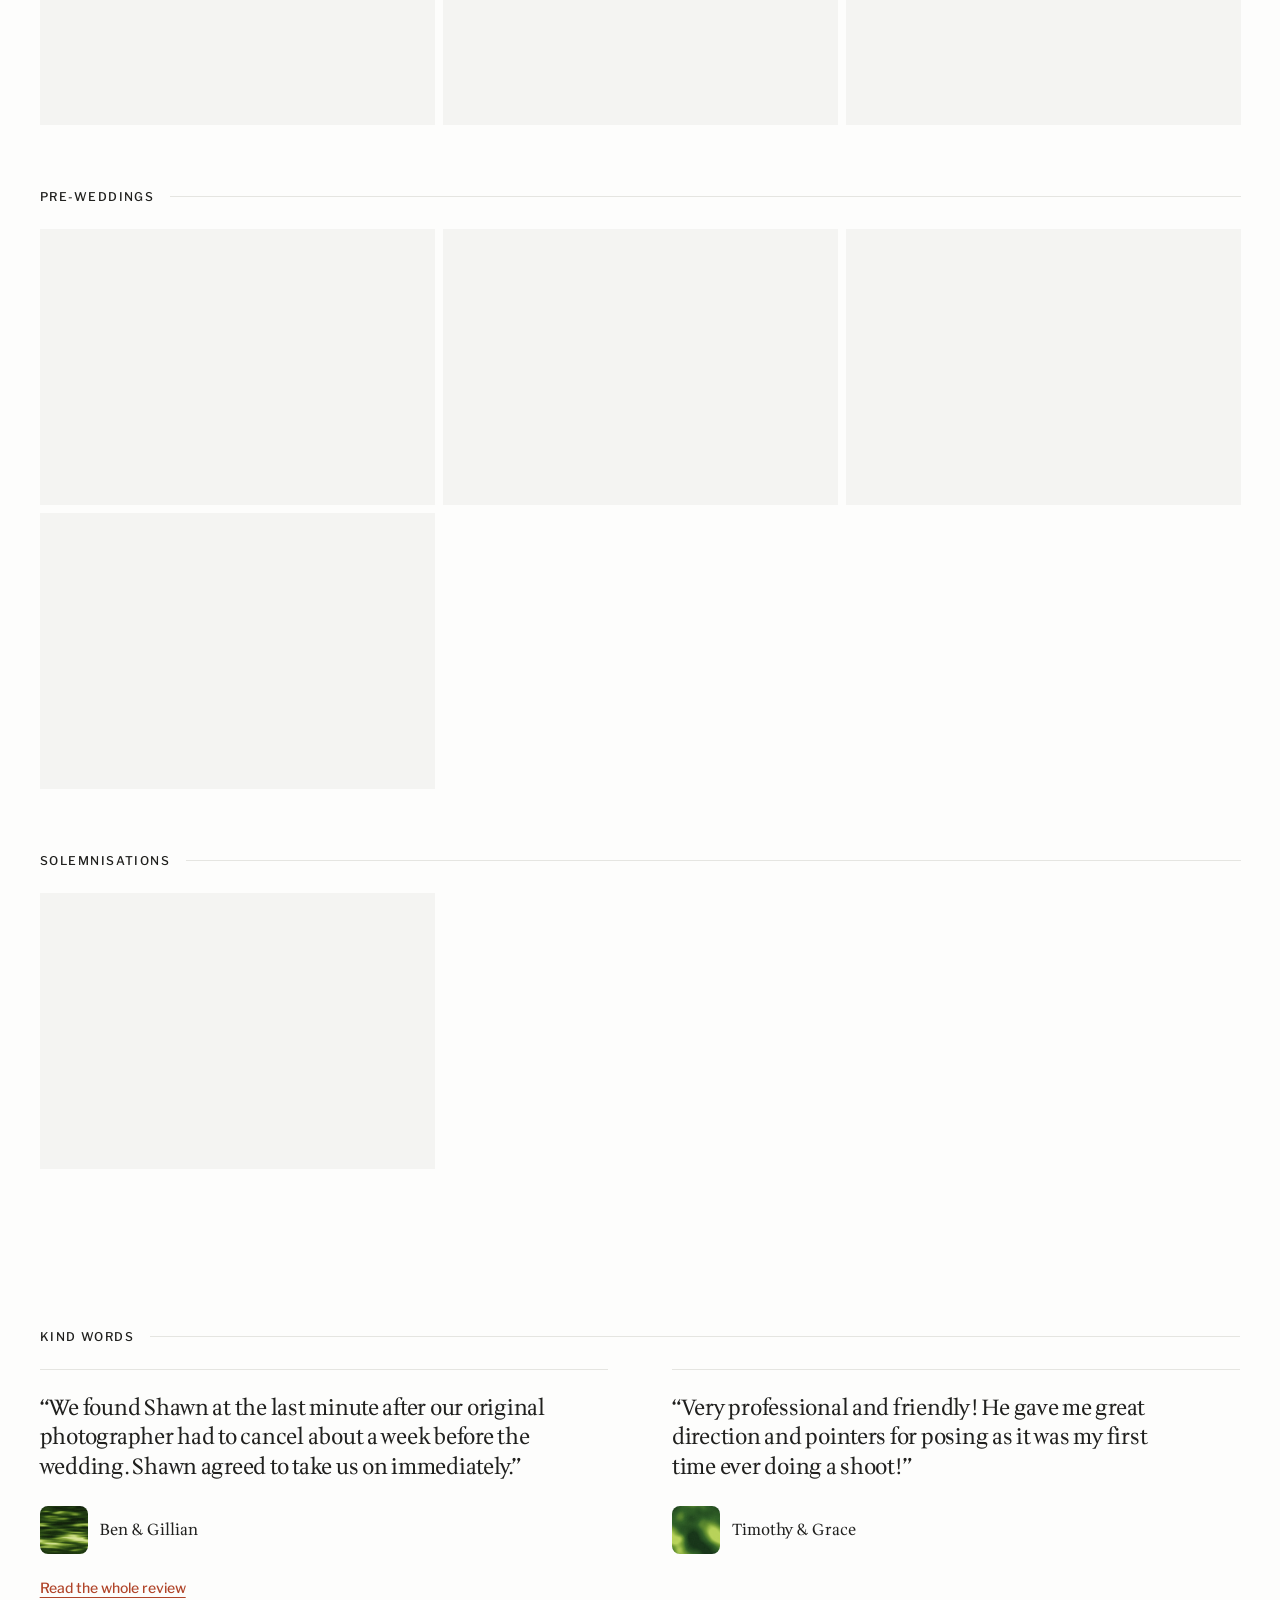
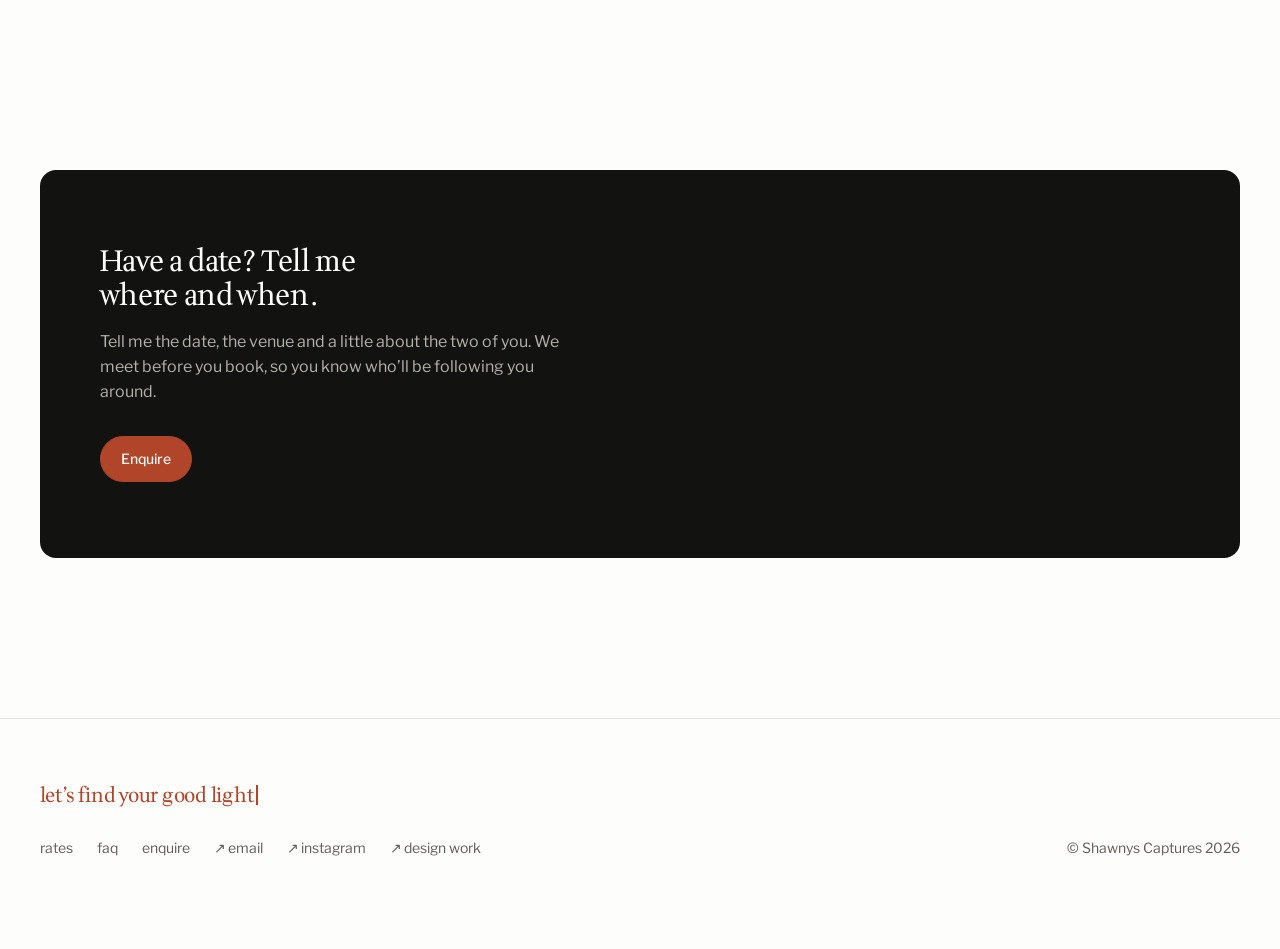
==== commit 7a12f9ce: "Photography site draft v0.4 - The bar: a transparent strip on the full-screen photograph that turns " ====
--- a/drafts/v2/index.html
+++ b/drafts/v2/index.html
@@ -14,10 +14,46 @@
 <link rel="stylesheet" href="landing.css">
 </head>
 <body>
+<!-- The bar. On the opening it is the strip across the full-screen photograph: transparent, pale type, only
+     Rates and Enquire. As the photograph scrolls away it turns into the tab bar (paper, dark type, the categories
+     opening up) and stays at the top from there on. site.js drives --bar from 0 (strip) to 1 (tab bar). -->
+<header class="bar" id="bar">
+  <div class="container bleed">
+    <a class="bar-logo" href="#/" aria-label="Shawnys Captures, home"><img class="light-ink" src="../../public/assets/shawnys-logo-linen.png" width="1000" height="747" alt=""><img class="dark-ink" src="../../public/assets/shawnys-logo-darkroom.png" width="1000" height="747" alt=""></a>
+    <span class="rule" aria-hidden="true"></span>
+    <div class="tabs-wrap">
+      <nav aria-label="Main"><ul id="tabs">
+        <li><a class="tab" href="#/weddings">Weddings</a></li><li><a class="tab" href="#/family">Family</a></li>
+        <li><a class="tab" href="#/events">Events</a></li><li><a class="tab" href="#/others">Others</a></li>
+        <li><a class="tab" href="#/faq">FAQ</a></li>
+      </ul></nav>
+    </div>
+    <div class="bar-end">
+      <a class="tab" href="#/rates">Rates</a>
+      <a class="tab ask" href="#/enquire">Enquire</a>
+    </div>
+  </div>
+</header>
+
+<!-- Soft edges, the design portfolio's EdgeBlur: whatever scrolls toward the foot of the screen goes out of
+     focus instead of being cut off. Six stacked backdrop blurs, each twice the one before, each masked to its own band. -->
+<div class="edge-blur bottom" aria-hidden="true"><div style="--k:0.03125;--a:25.0%"></div><div style="--k:0.06250;--a:37.5%"></div><div style="--k:0.12500;--a:50.0%"></div><div style="--k:0.25000;--a:62.5%"></div><div style="--k:0.50000;--a:75.0%"></div><div style="--k:1.00000;--a:87.5%"></div></div>
+
+<!-- The cursor, the design portfolio's (cursor.js): a small grey square that becomes an icon over some things. -->
+<div class="cursor" aria-hidden="true" data-cursor-el>
+  <span class="dot"></span>
+  <span class="c-back"><svg width="18" height="18" viewBox="0 0 24 24" fill="none" stroke="currentColor" stroke-width="2" stroke-linecap="round" stroke-linejoin="round"><path d="M9 14 4 9l5-5"/><path d="M4 9h10.5a5.5 5.5 0 0 1 0 11H11"/></svg></span>
+  <span class="c-view"><svg width="18" height="18" viewBox="0 0 24 24" fill="none" stroke="currentColor" stroke-width="2" stroke-linecap="round" stroke-linejoin="round"><path d="M15 3h6v6"/><path d="M9 21H3v-6"/><path d="M21 3l-7 7"/><path d="M3 21l7-7"/></svg></span>
+  <span class="c-prev"><svg width="18" height="18" viewBox="0 0 24 24" fill="none" stroke="currentColor" stroke-width="2" stroke-linecap="round" stroke-linejoin="round"><path d="M19 12H5"/><path d="m12 19-7-7 7-7"/></svg></span>
+  <span class="c-next"><svg width="18" height="18" viewBox="0 0 24 24" fill="none" stroke="currentColor" stroke-width="2" stroke-linecap="round" stroke-linejoin="round"><path d="M5 12h14"/><path d="m12 5 7 7-7 7"/></svg></span>
+</div>
+
+<!-- the wall: a moving wash of orange light (light.js), then paper pulp over it. Both sit behind everything. -->
+<canvas class="light" id="light" aria-hidden="true"></canvas>
 <div class="sheet" aria-hidden="true"></div>
 
 <!-- The opening (home only): paper with the logo and one line, the photograph showing through a small aperture.
-     Scrolling opens the aperture until the photograph fills the screen; the tab bar takes over below. -->
+     Scrolling opens the aperture until the photograph fills the screen; the bar above turns into the tab bar. -->
 <section class="intro" id="intro">
   <div class="intro-pin">
     <div class="intro-paper">
@@ -25,54 +61,45 @@
       <span class="intro-cue" aria-hidden="true">Scroll</span>
     </div>
     <section class="hero" id="hero" aria-label="Photographs from selected albums">
-      <div class="hero-top">
-        <a class="logo" href="#/" aria-label="Shawnys Captures, home"><img src="../../public/assets/shawnys-logo-linen.png" width="1000" height="747" alt=""></a>
-        <span class="rule" aria-hidden="true"></span>
-        <a class="text" href="#/rates">Rates</a>
-        <a class="text" href="#/enquire">Enquire</a>
-      </div>
     </section>
   </div>
 </section>
 
-<!-- The tab bar: in the page under the photograph, then stuck to the top once you scroll to it. -->
-<header class="bar" id="bar">
-  <div class="container">
-    <nav aria-label="Main"><ul id="tabs">
-      <li><a class="tab" href="#/weddings">Weddings</a></li><li><a class="tab" href="#/family">Family</a></li>
-      <li><a class="tab" href="#/events">Events</a></li><li><a class="tab" href="#/others">Others</a></li>
-      <li><a class="tab" href="#/rates">Rates</a></li><li><a class="tab" href="#/faq">FAQ</a></li>
-    </ul></nav>
-    <a class="pill primary" href="#/enquire">Enquire</a>
-    <a class="bar-logo" href="#/" aria-label="Shawnys Captures, home"><img src="../../public/assets/shawnys-logo-darkroom.png" width="1000" height="747" alt=""></a>
-  </div>
-</header>
-
 <main tabindex="-1">
   <!-- always under the bar on the home tabs; the copy and the picture follow the open tab -->
-  <section class="about container" id="about" aria-label="About Shawn">
-    <div class="about-pic box" id="aboutPic"></div>
-    <p class="about-text" id="aboutText"></p>
+  <section class="about container bleed" id="about" aria-label="About Shawn">
+    <!-- Shawn's portrait, big enough to know him by, beside a greeting and the tab's words (set like a review) -->
+    <figure class="about-card">
+      <span class="about-face box" id="aboutPic"></span>
+      <div><p class="about-hello">Hello, I’m Shawn!</p><div class="about-text" id="aboutText"></div></div>
+    </figure>
   </section>
 
   <div id="content"></div>
 
-  <section class="closing container" id="closing">
+  <section class="closing container bleed" id="closing">
     <div class="closing-box">
       <div class="closing-text">
-        <h2>Have a date? Tell me where and when.</h2>
-        <p class="quiet">We meet before you book. You should know who'll be following you around.</p>
+        <h2 id="closingHead">No package that fits your plans? I’m flexible, and happy to tailor one to your occasion.</h2>
+        <p id="closingText"></p>
         <div class="row"><a class="pill primary large" href="#/enquire">Enquire</a></div>
       </div>
-      <div class="box print dusk" aria-hidden="true"></div>
     </div>
   </section>
 </main>
 
-<footer>
-  <div class="container">
-    <nav aria-label="Footer" id="footLinks"></nav>
-    <span>© 2026 Shawnys Captures · Singapore</span>
+<!-- The footer, the design portfolio's: one quiet band under a hairline. The mark and a line that types itself
+     ("let's ..."), over a row of text links (↗ for those that leave the site); the credit on the right. -->
+<footer class="site-footer">
+  <div class="container bleed band">
+    <div class="hello">
+      <p class="lets">
+        <span class="visually-hidden">Let's find your good light.</span>
+        <span class="typed" aria-hidden="true" data-phrases='["find your good light","have a chat","plan your day"]'>let’s <span data-type>find your good light</span><span class="caret"></span></span>
+      </p>
+      <ul class="arrow-links" id="footLinks" aria-label="Get in touch"></ul>
+    </div>
+    <p class="credit">© Shawnys Captures 2026</p>
   </div>
 </footer>
 
@@ -80,6 +107,8 @@
   <div class="v-top"><span id="vTitle"></span><span class="count" id="vCount" aria-live="polite"></span><button type="button" id="vClose">Close</button></div>
   <div class="v-stage">
     <span class="v-wait" aria-hidden="true"></span>
+    <!-- the two halves of the photograph turn it, as the arrows do; the cursor shows which way (cursor.js) -->
+    <div class="v-zone" data-cursor="prev" aria-hidden="true"></div><div class="v-zone" data-cursor="next" aria-hidden="true"></div>
     <img id="vImg" alt="">
     <div class="v-nav">
       <button type="button" id="vPrev" aria-label="Previous photograph"><svg class="ic" viewBox="0 0 16 16" aria-hidden="true"><path d="M13 8H3M7 4 3 8l4 4" fill="none" stroke="currentColor" stroke-width="1.5" stroke-linecap="round" stroke-linejoin="round"/></svg></button>
@@ -89,5 +118,6 @@
 </div>
 
 <script type="module" src="site.js"></script>
+<script type="module" src="cursor.js"></script>
 </body>
 </html>
--- a/drafts/v2/base.css
+++ b/drafts/v2/base.css
@@ -5,7 +5,8 @@
   --paper: #FDFDFC;        /* ground */
   --paper-deep: #F4F4F2;   /* boxes */
   --line: #E5E5E1;         /* 1 px rules */
-  --ink: #1B1A18;          /* text, 16.6:1 on paper */
+  --rule-dark: rgb(32 32 30 / .3);   /* 1 px lines drawn over the wall: the bar's rule, the landing frame */
+  --ink: #20201E;          /* text: the brand's Ink (2026-11-12), 16:1 on paper */
   --ink-quiet: #5F5D58;    /* secondary text, 6.5:1 on paper, 6:1 on a box */
   --dark: #121211;         /* viewer */
   --on-dark: #FDFDFC;
@@ -33,8 +34,13 @@
   --space-1: 4px; --space-2: 8px; --space-3: 12px; --space-4: 16px; --space-5: 24px;
   --space-6: 32px; --space-7: 48px; --space-8: 64px; --space-9: 80px; --space-10: 120px; --space-11: 160px;
   --section-gap: var(--space-9);
+  --block-gap: var(--space-5);   /* between boxes, cards and rows on every page */
   --max: 1320px; --measure: 62ch; --page-pad: 20px; --tap: 44px; --nav-h: 72px;
   --radius-chip: 8px; --radius-card: 12px; --radius-panel: 16px; --radius-pill: 999px;
+  /* From the design portfolio (src/styles/tokens.css): the soft edges, the cursor's grey, the tile shadow */
+  --edge-blur-top: 64px; --edge-blur-bottom: 56px; --edge-blur-max: 7px;
+  --bar-blur: 10px;   /* the bar and the phone's top layer: the edges' 7 px and 40% more, so less shows through */
+  --cursor-grey: #8E8E88; --radius-tile: 6px; --shadow-tight: 0 3px 6px -2px rgb(0 0 0 / 0.16);
   --ease: cubic-bezier(0.65, 0, 0, 1);
   --ease-out: cubic-bezier(0.16, 1, 0.3, 1);
 }
--- a/drafts/v2/site.css
+++ b/drafts/v2/site.css
@@ -2,71 +2,162 @@
 
 body { overflow-x: clip; }
 body.locked { overflow: hidden; }
-/* Paper tooth, barely there, fixed so it reads as the sheet and not as a pattern that scrolls */
-.sheet { position: fixed; inset: 0; z-index: 40; pointer-events: none;
-  background: url(../../public/textures/paper-grain.webp) 0 0 / 256px 256px; mix-blend-mode: multiply; opacity: .28; }
+/* The wall behind everything. html carries the white; the body is clear so these two fixed layers show through
+   wherever nothing opaque sits on top. Photographs are never covered by either. */
+body { background: transparent; }
+/* paper pulp: grain and fibres, fixed so it reads as the sheet and not as a pattern that scrolls */
+.sheet { position: fixed; inset: 0; z-index: -1; pointer-events: none;
+  background: url(../../public/textures/paper-grain.webp) 0 0 / 256px 256px; mix-blend-mode: multiply; opacity: .62; }
+/* the light on the wall: an orange long exposure, kept moving by light.js. Faint, and the same all the way down. */
+.light { position: fixed; inset: 0; z-index: -2; width: 100%; height: 100%; pointer-events: none;
+  opacity: 0; transition: opacity 1.2s var(--ease); }
+.light.on { opacity: .1; }
 body:not([data-view='home']) .intro, body:not([data-view='home']) .about { display: none; }
 
-/* ---------- the tab bar: part of the page under the photograph, stuck to the top from there on ---------- */
-.bar { position: sticky; top: 0; z-index: 30; background: var(--paper); border-bottom: 1px solid transparent; transition: border-color 300ms var(--ease); }
-.bar.stuck { border-bottom-color: var(--line); }
-.bar .container { display: flex; align-items: center; gap: var(--space-4); min-height: var(--nav-h); }
-.bar nav { flex: 1; min-width: 0; overflow-x: auto; scrollbar-width: none; margin-inline: calc(-1 * var(--space-2)); padding-inline: var(--space-2);
-  -webkit-mask-image: linear-gradient(to right, transparent, #000 8px, #000 calc(100% - 24px), transparent); mask-image: linear-gradient(to right, transparent, #000 8px, #000 calc(100% - 24px), transparent); }
+/* ---------- the bar (index.html, driven by site.js). --bar runs from 0, the strip on the full-screen photograph
+   (transparent, pale type, only Rates and Enquire), to 1, the tab bar (paper, dark type, the categories open).
+   On the opening it hangs over the photograph (negative margin); everywhere else it is simply the top of the page. ---------- */
+.bar { --bar: 1; --inked: clamp(0, (var(--bar) - .3) / .4, 1);   /* the type turns over in the middle of the change */
+  position: sticky; top: 0; z-index: 30; height: var(--nav-h); color: color-mix(in srgb, var(--ink) calc(var(--inked) * 100%), var(--on-dark));
+  background: color-mix(in srgb, var(--paper) calc(var(--bar) * 88%), transparent);
+  -webkit-backdrop-filter: blur(calc(var(--bar) * var(--bar-blur))); backdrop-filter: blur(calc(var(--bar) * var(--bar-blur)));
+  box-shadow: inset 0 -1px 0 color-mix(in srgb, var(--line) calc(var(--bar) * 100%), transparent); }
+body[data-view='home'] .bar { margin-bottom: calc(-1 * var(--nav-h)); opacity: var(--ui, 1); }
+body[data-view='home']:has(.intro:not(.open)) .bar { pointer-events: none; }
+body[data-view='home']:has(.intro.rest) .bar { visibility: hidden; }
+.bar :focus-visible { outline-color: currentColor; }
+.bar .container { display: flex; align-items: center; gap: var(--space-3); height: 100%; }
+.bar-logo { flex: none; display: grid; border-radius: 4px; }
+.bar-logo img { grid-area: 1 / 1; width: 48px; height: auto; }
+.bar-logo .light-ink { opacity: calc(1 - var(--inked)); }
+.bar-logo .dark-ink { opacity: var(--inked); }
+.bar .rule { flex: 1 1 0; min-width: 0; height: 1px; background: currentColor; opacity: calc(.45 - .45 * var(--bar)); }
+
+/* the categories: closed on the photograph, opening as the bar fills in; one at a time from the left */
+.tabs-wrap { position: relative; display: flex; flex: 0 1 calc(var(--bar) * var(--tabs-w, 420px)); min-width: 0; overflow: hidden; }
+.bar nav { flex: 1; min-width: 0; overflow-x: auto; scrollbar-width: none; overscroll-behavior-x: contain; scroll-behavior: smooth;
+  --fl: 0px; --fr: 0px; -webkit-mask-image: linear-gradient(to right, transparent, #000 var(--fl), #000 calc(100% - var(--fr)), transparent);
+  mask-image: linear-gradient(to right, transparent, #000 var(--fl), #000 calc(100% - var(--fr)), transparent); }
 .bar nav::-webkit-scrollbar { display: none; }
-#tabs { display: flex; gap: var(--space-5); width: max-content; padding-right: var(--space-5); }
+.tabs-wrap.more-l nav { --fl: 36px; }
+.tabs-wrap.more-r nav { --fr: 44px; }
+#tabs { display: flex; gap: var(--space-5); width: max-content; padding-inline: 2px var(--space-2); }
+#tabs li { opacity: clamp(0, (var(--bar) - .35 - var(--i, 0) * .1) * 4, 1); }
+/* Rates and Enquire: always in view at the right, on the photograph and in the bar alike */
+.bar-end { flex: none; display: flex; align-items: center; gap: var(--space-4); }
 .tab { position: relative; display: inline-flex; align-items: center; min-height: var(--tap); text-decoration: none; white-space: nowrap;
-  font: 400 var(--fs-h3)/1 var(--font-display); letter-spacing: var(--track-title); color: var(--ink-quiet); transition: color 250ms var(--ease); }
-.tab::after { content: ''; position: absolute; left: 0; right: 0; bottom: 8px; height: 1px; background: var(--ink);
+  font: 500 var(--fs-pill)/1 var(--font-body); color: inherit; }
+.tab::after { content: ''; position: absolute; left: 0; right: 0; bottom: 10px; height: 1px; background: currentColor;
   transform: scaleX(0); transform-origin: left; transition: transform 400ms var(--ease-out); }
-.tab:hover { color: var(--ink); }
-.tab[aria-current='page'] { color: var(--ink); }
-.tab[aria-current='page']::after { transform: scaleX(1); }
-.bar-logo { display: none; flex: none; border-radius: 4px; }
-.bar-logo img { width: 60px; height: auto; }
-@media (min-width: 768px) { #tabs { gap: var(--space-6); } .bar-logo { display: block; margin-left: var(--space-3); } }
-@media (min-width: 1024px) { .tab { font-size: 1.375rem; } }
+.tab:hover::after, .tab[aria-current='page']::after { transform: scaleX(1); }
+.tab.ask { color: color-mix(in srgb, var(--terracotta) calc(var(--inked) * 100%), var(--on-dark)); }
+/* On a phone the categories run the full width of the bar, underneath a top layer: the logo on the left, Rates and
+   Enquire on the right. Both layers frost what slides beneath them and cast a soft shade over it, so a category
+   half hidden under either one reads as more to scroll to. site.js sets --lead and --trail to the layers' widths. */
+@media (max-width: 767px) {
+  .bar .container { position: relative; }
+  .tabs-wrap { position: absolute; inset: 0; flex: none; }
+  .bar nav { -webkit-mask-image: none; mask-image: none; }
+  #tabs { height: 100%; align-items: center; padding-inline: var(--lead, 64px) var(--trail, 140px); }
+  .bar-logo, .bar-end { position: relative; z-index: 1; height: 100%; align-items: center; --frost: color-mix(in srgb, var(--paper) calc(var(--bar) * 92%), transparent); }
+  .bar-logo { align-content: center; padding-right: var(--space-6); margin-right: calc(-1 * var(--space-3)); border-radius: 0; }
+  .bar-end { gap: var(--space-3); padding-left: var(--space-6); margin-left: calc(-1 * var(--space-3)); }
+  .bar-logo::before, .bar-end::before { content: ''; position: absolute; z-index: -1; inset: 0; pointer-events: none; background: var(--frost);
+    -webkit-backdrop-filter: blur(calc(var(--bar) * var(--bar-blur))); backdrop-filter: blur(calc(var(--bar) * var(--bar-blur))); }
+  /* the frost reaches the bar's own edges, and thins out toward the categories */
+  .bar-logo::before { left: calc(-1 * var(--edge)); -webkit-mask-image: linear-gradient(to left, transparent, #000 var(--space-6)); mask-image: linear-gradient(to left, transparent, #000 var(--space-6)); }
+  .bar-end::before { right: calc(-1 * var(--edge)); -webkit-mask-image: linear-gradient(to right, transparent, #000 var(--space-6)); mask-image: linear-gradient(to right, transparent, #000 var(--space-6)); }
+  /* the shade: a soft shadow the top layer casts onto the categories, only while something sits under it */
+  .bar-logo::after, .bar-end::after { content: ''; position: absolute; top: 14px; bottom: 14px; width: 18px; pointer-events: none; opacity: 0;
+    background: radial-gradient(closest-side, rgb(32 32 30 / .16), transparent); filter: blur(4px); transition: opacity 300ms var(--ease); }
+  .bar-logo::after { right: 6px; } .bar-end::after { left: 6px; }
+  .bar:has(.tabs-wrap.more-l) .bar-logo::after, .bar:has(.tabs-wrap.more-r) .bar-end::after { opacity: var(--bar); }
+}
+@media (min-width: 768px) {
+  .bar .container { gap: var(--space-5); }
+  .bar-logo img { width: 70px; }   /* 5 px more room above and below than at 84 px */
+  .bar .rule { flex-basis: var(--space-5); opacity: calc(.45 - .19 * var(--bar)); }
+  .bar-end { gap: var(--space-5); }
+}
 
 /* ---------- about: a small section between the bar and whatever the tab shows ---------- */
-.about { display: grid; grid-template-columns: 72px 1fr; gap: var(--space-4); align-items: center; padding-block: var(--space-6) var(--space-7); }
-.about-pic { aspect-ratio: 4 / 5; border-radius: var(--radius-chip); }
-.about-pic img { width: 100%; height: 100%; object-fit: cover; }
-.about-text { max-width: 44ch; font: 400 var(--fs-lede)/var(--lh-lede) var(--font-display); letter-spacing: var(--track-title); text-wrap: pretty; }
-.about-pic, .about-text { transition: opacity 220ms var(--ease), transform 220ms var(--ease); }
-.about.swap .about-pic, .about.swap .about-text { opacity: 0; transform: translateY(4px); }
-@media (min-width: 768px) { .about { grid-template-columns: 96px 1fr; gap: var(--space-5); padding-block: var(--space-7) var(--space-8); } }
+.about { padding-block: calc(var(--nav-h) + var(--space-6)) var(--space-8); }
+/* Set like a review (Kind words, below): the words in the display face, then a small photo and the name. */
+.about-card { margin: 0; display: grid; gap: var(--space-5); }
+.about-text { transition: opacity 220ms var(--ease), transform 220ms var(--ease); }
+.about .about-text { max-width: 60ch; }   /* wider than a review's pull-out: it is the tab's introduction */
+.about-text p + p { margin-top: var(--space-4); }   /* one short paragraph per thought, so it reads in steps */
+.about.swap .about-text { opacity: 0; transform: translateY(4px); }
+.about-hello { margin-bottom: var(--space-3); font: 400 var(--fs-h2)/var(--lh-title) var(--font-display); letter-spacing: var(--track-title); }   /* the greeting, a step up from the words */
+/* the portrait: big enough to know him by. On a phone above the words; from tablet up beside them. */
+.about-face { width: 132px; aspect-ratio: 4 / 5; border-radius: var(--radius-card); overflow: hidden; }
+.about-face img { width: 100%; height: 100%; object-fit: cover; object-position: 50% 30%; }
+@media (min-width: 768px) {
+  .about-card { grid-template-columns: auto minmax(0, 1fr); gap: var(--space-7); align-items: center; }
+  .about-face { width: clamp(180px, 20vw, 260px); }
+}
+@media (min-width: 768px) { .bubble { font-size: 1.0625rem; padding: 12px 18px 13px; } }
+@media (min-width: 768px) { .about { padding-block: calc(var(--nav-h) + var(--space-7)) var(--space-9); } }
 
 /* ---------- tab content ---------- */
 #content { min-height: 60vh; }
 #content.in { animation: arrive 500ms var(--ease-out) both; }
 @keyframes arrive { from { opacity: 0; transform: translateY(10px); } }
+/* Every page uses the same width (.bleed: nearly the full screen) and the same gaps: --block-gap between boxes and
+   rows, --section-gap below the content. Tabs carry no big title: the about section above introduces them. */
 .tab-body { padding-bottom: var(--section-gap); }
 .tab-body > h1:not(.visually-hidden) { max-width: 24ch; margin-bottom: var(--space-7); }
 
 /* the kinds within a category: links that jump down the page, then a ruled heading over each group */
-.jump { display: flex; flex-wrap: wrap; gap: var(--space-1) var(--space-5); margin-bottom: var(--space-5); }
-.jump button { min-height: var(--tap); font: 500 var(--fs-small)/1 var(--font-body); color: var(--ink-quiet);
-  text-decoration: underline; text-decoration-color: transparent; text-underline-offset: 6px; transition: color 200ms, text-decoration-color 200ms; }
-.jump button:hover { color: var(--ink); text-decoration-color: currentColor; }
+/* the kinds within a category: links that jump down the page, set on the right like the bar's links */
+.jump { display: flex; align-items: center; justify-content: flex-end; gap: var(--space-1) var(--space-5); margin-bottom: var(--space-1); }
+/* a hairline leading in to them, as the bar's rule leads to its links */
+.jump::before { content: ''; flex: 1; min-width: var(--space-5); height: 1px; background: var(--rule-dark); }
+.jump button { position: relative; display: inline-flex; align-items: center; min-height: var(--tap); white-space: nowrap;
+  font: 500 var(--fs-pill)/1 var(--font-body); color: var(--ink); }
+.jump button::after { content: ''; position: absolute; left: 0; right: 0; bottom: 10px; height: 1px; background: currentColor;
+  transform: scaleX(0); transform-origin: left; transition: transform 400ms var(--ease-out); }
+.jump button:hover::after, .jump button:focus-visible::after { transform: scaleX(1); }
 .group { scroll-margin-top: calc(var(--nav-h) + var(--space-4)); }
 .group + .group, .scene + .scene { margin-top: var(--space-8); }
 .group-head { display: flex; align-items: center; gap: var(--space-4); margin-bottom: var(--space-5);
   font: 500 var(--fs-caption)/1.3 var(--font-body); letter-spacing: .12em; text-transform: uppercase; }
 .group-head::after { content: ''; flex: 1; height: 1px; background: var(--line); }
 
-/* the wall: albums in boxes, each cover at its own shape, packed in columns */
-.wall { columns: 1; column-gap: var(--space-2); }
-@media (min-width: 560px) { .wall { columns: 2; } }
-@media (min-width: 1000px) { .wall { columns: 3; } }
-.tile { display: block; margin-bottom: var(--space-2); break-inside: avoid; min-height: 140px; color: var(--on-dark); text-decoration: none; border-radius: var(--radius-chip); }
-.tile img { width: 100%; height: auto; transition: transform 1.2s var(--ease-out); }
-.tile::after { content: ''; position: absolute; inset: 40% 0 0 0; pointer-events: none;
-  background: linear-gradient(to top, rgb(18 18 17 / .68), rgb(18 18 17 / 0)); }
-.tile-cap { position: absolute; inset: auto 0 0 0; z-index: 1; display: grid; gap: 2px; padding: var(--space-4); }
-.tile-cap b { font: 400 var(--fs-h3)/1.2 var(--font-display); letter-spacing: var(--track-title); }
-.tile-cap span { font-size: var(--fs-caption); line-height: 1.4; color: rgb(253 253 252 / .84); }
+/* Album lists and album pages share one gallery: nearly the full width of the screen, three columns, 8 px gaps,
+   square corners. Two shapes only: a landscape picture fills one cell (10:7), an upright one is the same width
+   and two cells tall. Gaps left by the mix are filled by the next that fits. */
+.bleed { width: calc(100% - 2 * var(--edge)); max-width: none; --edge: max(20px, 3.1vw); }
+.scene, .group { container-type: inline-size; }
+.rows, .wall { --cols: 2; --gap: 8px; display: grid; grid-template-columns: repeat(var(--cols), 1fr); gap: var(--gap); grid-auto-flow: row dense;
+  grid-auto-rows: calc((100cqw - (var(--cols) - 1) * var(--gap)) / var(--cols) * .7); }
+.wall { --cols: 1; }
+@media (min-width: 600px) { .wall { --cols: 2; } }
+@media (min-width: 900px) { .rows, .wall { --cols: 3; } }
+.ph, .tile { position: relative; display: block; overflow: hidden; background: var(--paper-deep); border-radius: 0; }
+.ph:not(.wide), .tile:not(.wide) { grid-row: span 2; }
+.ph { cursor: zoom-in; }
+.ph img, .tile img { width: 100%; height: 100%; object-fit: cover; opacity: 0; transition: opacity 600ms var(--ease), transform 1s var(--ease-out); }
+.ph img.ok, .tile img.ok { opacity: 1; }
+.ph:hover img { transform: scale(1.02); }
+.tile { color: var(--on-dark); text-decoration: none; }
+.tile::after { content: ''; position: absolute; inset: auto 0 0 0; height: 96px; pointer-events: none;
+  background: linear-gradient(to top, rgb(18 18 17 / .6), rgb(18 18 17 / 0)); }
+.tile-cap { position: absolute; inset: auto 0 0 0; z-index: 2; padding: var(--space-3) var(--space-4); }
+.tile-cap b { font: 400 var(--fs-body)/1.2 var(--font-display); letter-spacing: var(--track-title); }
 .tile:hover img, .tile:focus-visible img { transform: scale(1.03); }
-.tile:hover b { text-decoration: underline; text-decoration-thickness: 1px; text-underline-offset: 5px; }
+@media (hover: hover) {
+  .tile::after, .tile-cap { opacity: 0; transition: opacity 350ms var(--ease); }
+  .tile-cap { transform: translateY(6px); transition: opacity 350ms var(--ease), transform 450ms var(--ease-out); }
+  .tile:hover::after, .tile:focus-visible::after, .tile:hover .tile-cap, .tile:focus-visible .tile-cap { opacity: 1; transform: none; }
+}
+/* the slideshow on hover (site.js): the album's photographs fade over the cover, with ticks along the top */
+.tile-slides img { position: absolute; inset: 0; z-index: 1; opacity: 0 !important; transition: opacity 700ms var(--ease), transform 1s var(--ease-out); }
+.tile-slides img.on { opacity: 1 !important; }
+.tile-ticks { position: absolute; inset: var(--space-3) var(--space-3) auto; z-index: 2; display: flex; gap: 4px; opacity: 0; transition: opacity 300ms var(--ease); }
+.tile-ticks i { flex: 1; height: 2px; border-radius: 1px; background: rgb(253 253 252 / .4); transition: background-color 300ms; }
+.tile-ticks i.on { background: var(--on-dark); }
+.tile.playing .tile-ticks { opacity: 1; }
 
 .empty { display: grid; gap: var(--space-5); align-items: center; }
 .empty .box { aspect-ratio: 3 / 2; }
@@ -75,31 +166,33 @@
 @media (min-width: 768px) { .empty { grid-template-columns: minmax(0, 420px) 1fr; gap: var(--space-7); } .empty .box { aspect-ratio: 4 / 5; } }
 
 /* ---------- rates, faq ---------- */
-.rates { display: grid; gap: var(--space-4); }
-.rates > h1 { margin-bottom: var(--space-4) !important; }
-.rate { padding: var(--space-5); border-radius: var(--radius-panel); }
-.rate table { width: 100%; border-collapse: collapse; margin: var(--space-4) 0; font-variant-numeric: tabular-nums lining-nums; }
-.rate tr { border-top: 1px solid #DEDEDA; }
-.rate th, .rate td { padding: var(--space-3) var(--space-4) var(--space-3) 0; text-align: left; vertical-align: baseline; font-weight: 400; }
-.rate th { width: 7.5em; font: 400 var(--fs-h3)/1.3 var(--font-display); white-space: nowrap; }
+/* Rates read like the FAQ: no boxes, a heading over full-width rows between hairlines, and room between the groups. */
+.rates { display: grid; gap: var(--space-9); }
+.rate h2 { margin-bottom: var(--space-5); }
+.rate table { width: 100%; border-collapse: collapse; font-variant-numeric: tabular-nums lining-nums; }
+.rate tr { border-top: 1px solid var(--line); }
+.rate tr:last-child { border-bottom: 1px solid var(--line); }
+.rate th, .rate td { padding: var(--space-5) var(--space-4) var(--space-5) 0; text-align: left; vertical-align: baseline; font-weight: 400; }
+.rate th { width: 9em; font: 400 var(--fs-h3)/1.3 var(--font-display); white-space: nowrap; }
 .rate td { font-size: var(--fs-small); }
 .rate .price { width: 5em; padding-right: 0; text-align: right; font: 400 var(--fs-h3)/1.3 var(--font-display); }
-@media (min-width: 768px) { .rate { padding: var(--space-6) var(--space-7); } }
+.rate > p { margin-top: var(--space-4); }
+.rates > p { max-width: var(--measure); }
 @media (max-width: 559px) { .rate tr { display: grid; grid-template-columns: 1fr auto; } .rate th { width: auto; padding-bottom: 0; }
   .rate td:not(.price) { grid-column: 1 / -1; grid-row: 2; padding-top: 2px; } .rate .price { grid-column: 2; grid-row: 1; padding-bottom: 0; } }
 
-.faq { max-width: 760px; }
+.faq { width: 100%; }
 .faq details { border-top: 1px solid var(--line); }
 .faq details:last-child { border-bottom: 1px solid var(--line); }
 .faq summary { display: flex; justify-content: space-between; gap: var(--space-5); align-items: center; cursor: pointer; list-style: none;
-  padding: var(--space-4) 0; font: 400 var(--fs-h3)/1.3 var(--font-display); }
+  padding: var(--space-6) 0; font: 400 var(--fs-h3)/1.3 var(--font-display); }
 .faq summary::-webkit-details-marker { display: none; }
 .faq summary:hover { color: var(--terracotta); }
 .faq summary i { position: relative; flex: none; width: 14px; height: 14px; }
 .faq summary i::before, .faq summary i::after { content: ''; position: absolute; left: 0; right: 0; top: 50%; height: 1.5px; margin-top: -.75px; background: currentColor; transition: transform 300ms var(--ease-out); }
 .faq summary i::after { transform: rotate(90deg); }
 .faq details[open] summary i::after { transform: none; }
-.faq details p { padding: 0 0 var(--space-5); max-width: var(--measure); }
+.faq details p { padding: 0 0 var(--space-6); max-width: var(--measure); }   /* full-width rules, a readable answer */
 .faq details[open] p { animation: arrive 400ms var(--ease-out); }
 
 /* ---------- album ---------- */
@@ -108,7 +201,7 @@
 .back:hover { color: var(--ink); }
 .back .ic { transition: transform 300ms var(--ease-out); }
 .back:hover .ic { transform: translateX(-3px); }
-.cover { height: min(76svh, 58vw); min-height: 300px; margin-top: var(--space-2); border-radius: var(--radius-panel); background: var(--dark); color: var(--on-dark); }
+.cover { height: min(76svh, 58vw); min-height: 300px; margin-top: var(--space-2); border-radius: 0; background: var(--dark); color: var(--on-dark); }
 .cover img { width: 100%; height: 100%; object-fit: cover; }
 .cover::after { content: ''; position: absolute; inset: 55% 0 0 0; background: linear-gradient(to top, rgb(18 18 17 / .66), rgb(18 18 17 / 0)); }
 .cover-cap { position: absolute; inset: auto 0 0 0; z-index: 1; padding: var(--space-5); }
@@ -117,16 +210,6 @@
 .story { max-width: 52ch; margin-top: var(--space-6); font: 400 var(--fs-lede)/var(--lh-lede) var(--font-display); }
 .note { margin-top: var(--space-4); }
 .scene:first-of-type { margin-top: var(--space-6); }
-/* rows filled edge to edge, every photograph at its own shape */
-.rows { --row: 190px; display: flex; flex-wrap: wrap; align-items: flex-start; gap: 6px; }
-.rows::after { content: ''; flex: 1000 1 0; }
-.ph { position: relative; overflow: hidden; flex: calc(var(--ar, 1.5) * 10) 1 calc(var(--ar, 1.5) * var(--row)); aspect-ratio: var(--ar, 1.5);
-  border-radius: var(--radius-chip); background: var(--paper-deep); cursor: zoom-in; }
-.ph img { width: 100%; height: 100%; object-fit: cover; opacity: 0; transition: opacity 600ms var(--ease), transform 800ms var(--ease-out); }
-.ph img.ok { opacity: 1; }
-.ph:hover img { transform: scale(1.025); }
-@media (min-width: 768px) { .rows { --row: 260px; gap: var(--space-2); } }
-@media (min-width: 1200px) { .rows { --row: 320px; } }
 .next { display: flex; align-items: center; gap: var(--space-5); margin-top: var(--space-9); padding: var(--space-3); padding-right: var(--space-5);
   border-radius: var(--radius-panel); text-decoration: none; transition: background-color 300ms var(--ease); }
 .next:hover { background: #EBEBE8; }
@@ -137,20 +220,24 @@
 .next:hover .ic { transform: translateX(4px); }
 
 /* ---------- enquire ---------- */
-.enquire { display: grid; gap: var(--space-7); padding-block: var(--space-8) var(--section-gap); }
-.enquire h1 { max-width: 14ch; margin-bottom: var(--space-5); }
+/* The form is short: it sits in one screen with the footer straight under it (no closing card on this page). */
+.enquire { display: grid; gap: var(--space-6); padding-block: var(--space-6); }
+body[data-view='enquire'] #content { min-height: 0; }
+body[data-view='enquire'] .site-footer { margin-top: 0; }
+.enquire > div p + p { margin-top: var(--space-3); }
+.enquire h1 { max-width: 15ch; margin-bottom: var(--space-5); }
 .enquire > div p { max-width: 40ch; }
-@media (min-width: 1024px) { .enquire { grid-template-columns: 1fr 1.25fr; gap: var(--space-9); } }
-form.enquiry { display: grid; grid-template-columns: 1fr 1fr; gap: var(--space-5) var(--space-4); align-content: start; }
+@media (min-width: 1024px) { .enquire { grid-template-columns: 1fr 1.25fr; gap: var(--space-9); align-items: start; } }
+form.enquiry { display: grid; grid-template-columns: 1fr 1fr; gap: var(--space-4); align-content: start; }
 form.enquiry label, form.enquiry fieldset { display: grid; gap: var(--space-2); align-content: start; font: 500 var(--fs-small)/1.3 var(--font-body); grid-column: 1 / -1; border: 0; padding: 0; margin: 0; min-width: 0; }
 @media (min-width: 640px) { form.enquiry .half { grid-column: span 1; } }
-form.enquiry label span, form.enquiry legend span { font-weight: 400; color: var(--ink-quiet); }
+form.enquiry .lab span, form.enquiry legend span { font-weight: 400; color: var(--ink-quiet); }
 form.enquiry legend { padding: 0; margin-bottom: var(--space-2); }
 form.enquiry input:not([type=radio]), form.enquiry textarea { width: 100%; font: 400 var(--fs-body)/1.4 var(--font-body); color: var(--ink);
   padding: 11px 13px; border-radius: var(--radius-chip); border: 1px solid #A9A8A2; background: var(--paper); transition: border-color 200ms, box-shadow 200ms; }
 form.enquiry ::placeholder { color: #6E6C67; }
-form.enquiry textarea { min-height: 140px; resize: vertical; }
-form.enquiry input:focus-visible, form.enquiry textarea:focus-visible { outline: none; border-color: var(--ink); box-shadow: 0 0 0 3px rgb(27 26 24 / .12); }
+form.enquiry textarea { min-height: 112px; resize: vertical; }
+form.enquiry input:focus-visible, form.enquiry textarea:focus-visible { outline: none; border-color: var(--ink); box-shadow: 0 0 0 3px rgb(32 32 30 / .12); }
 form.enquiry [aria-invalid='true'] { border-color: var(--terracotta); }
 .err { font: 400 var(--fs-caption)/1.4 var(--font-body); color: var(--terracotta); }
 .err:empty { display: none; }
@@ -164,19 +251,60 @@
 .send .sent { color: var(--ink); animation: arrive 300ms var(--ease-out); }
 
 /* ---------- closing box + footer ---------- */
-.closing { padding-bottom: var(--space-8); }
+.closing { padding-bottom: 0; }
 .closing[hidden] { display: none; }
-.closing-box { display: grid; gap: var(--space-5); padding: var(--space-3); border-radius: var(--radius-panel); background: var(--paper-deep); }
+.closing-box { display: grid; gap: var(--space-5); padding: var(--space-3); border-radius: var(--radius-panel); background: var(--dark); color: var(--on-dark); }
 .closing-text { padding: var(--space-5) var(--space-4) var(--space-4); align-self: center; }
-.closing-text h2 { max-width: 16ch; }
-.closing-text p { margin: var(--space-3) 0 var(--space-5); max-width: 40ch; }
-.closing-box .print { min-height: 160px; }
-@media (min-width: 768px) { .closing-box { grid-template-columns: 1.3fr 1fr; } .closing-text { padding: var(--space-7) var(--space-6); } .closing-box .print { min-height: 300px; } }
-footer { padding: var(--space-6) 0; border-top: 1px solid var(--line); }
-footer .container { display: flex; flex-wrap: wrap; justify-content: space-between; align-items: center; gap: var(--space-3) var(--space-6); font-size: var(--fs-small); color: var(--ink-quiet); }
-footer nav { display: flex; flex-wrap: wrap; gap: 0 var(--space-5); }
-footer a { display: inline-flex; align-items: center; min-height: var(--tap); text-decoration: none; }
-footer a:hover { color: var(--ink); text-decoration: underline; }
+.closing-text h2 { max-width: 22ch; }
+.closing-text p { margin: var(--space-4) 0 var(--space-6); max-width: 44ch; color: var(--on-dark-quiet); }
+.closing-box :focus-visible { outline-color: var(--on-dark); }
+@media (min-width: 768px) { .closing-text { padding: var(--space-8) var(--space-7); } }   /* the words alone on the dark card, no print beside them */
+.site-footer { margin-top: var(--space-11); border-top: 1px solid var(--line); }
+.band { display: grid; gap: var(--space-6); padding-block: var(--space-8) var(--space-9); }
+.lets { display: flex; align-items: baseline; gap: var(--space-3); color: var(--terracotta);
+  font: 400 var(--fs-h3)/1.3 var(--font-display); letter-spacing: var(--track-title); }
+.typed { white-space: nowrap; }
+.caret { display: inline-block; width: 2px; height: 1em; margin-left: 2px; vertical-align: -0.12em; background: currentColor; animation: caret 1s steps(1) infinite; }
+@keyframes caret { 50% { opacity: 0; } }
+@media (prefers-reduced-motion: reduce) { .caret { animation: none; } }
+.arrow-links { display: flex; flex-wrap: wrap; gap: 0 var(--space-5); margin-top: var(--space-4); font-size: var(--fs-small); line-height: 1.4; }
+.arrow-links a { display: inline-flex; align-items: center; min-height: var(--tap); color: var(--ink-quiet); text-decoration: none; transition: color 160ms var(--ease); }
+.arrow-links a:hover, .arrow-links a:focus-visible { color: var(--ink); }
+.credit { font-size: var(--fs-small); line-height: 1.4; color: var(--ink-quiet); }
+@media (min-width: 768px) { .band { grid-template-columns: 1fr auto; align-items: end; } .credit { text-align: right; padding-bottom: 12px; } }
+
+/* ---------- soft edge (the design portfolio's EdgeBlur): at the foot of the screen only ---------- */
+.edge-blur { position: fixed; inset-inline: 0; z-index: 25; pointer-events: none; visibility: hidden; }
+html.edges .edge-blur { visibility: visible; }
+.edge-blur.bottom { bottom: 0; height: var(--edge-blur-bottom); --to: to bottom; }
+.edge-blur > div { position: absolute; inset: 0;
+  -webkit-backdrop-filter: blur(calc(var(--edge-blur-max) * var(--k))); backdrop-filter: blur(calc(var(--edge-blur-max) * var(--k)));
+  --band: linear-gradient(var(--to), transparent var(--a), #000 calc(var(--a) + 12.5%), #000 calc(var(--a) + 25%), transparent calc(var(--a) + 37.5%));
+  -webkit-mask-image: var(--band); mask-image: var(--band); }
+/* and a white glow over the blur, strongest at the edge, so what passes under fades into the paper */
+.edge-blur::after { content: ''; position: absolute; inset: 0; background: linear-gradient(var(--to), transparent, color-mix(in srgb, var(--paper) 72%, transparent)); }
+body.locked .edge-blur { visibility: hidden; }
+@media (prefers-reduced-transparency: reduce) { .edge-blur { display: none; } }
+@media print { .edge-blur { display: none; } }
+
+/* ---------- the cursor (cursor.js, the design portfolio's Cursor.astro) ---------- */
+html.has-cursor, html.has-cursor * { cursor: none !important; }
+html.has-cursor :is(input:not([type=checkbox], [type=radio], [type=button], [type=submit]), textarea, select, [contenteditable]) { cursor: auto !important; }
+.cursor { position: fixed; top: 0; left: 0; z-index: 9999; pointer-events: none; display: none; width: 0; height: 0; }
+html.has-cursor .cursor { display: block; }
+.cursor > * { position: absolute; left: 0; top: 0; translate: -50% -50%; transition: opacity 140ms var(--ease), scale 180ms var(--ease-out); }
+/* at rest: claire.io's 10 px rounded square, in a quiet grey that reads on paper and on photographs */
+.cursor .dot { width: 10px; height: 10px; border-radius: 4px; background: color-mix(in srgb, var(--cursor-grey) 85%, transparent);
+  -webkit-backdrop-filter: blur(20px); backdrop-filter: blur(20px);
+  box-shadow: 0 0 0 1px rgb(253 253 252 / .75), 0 1px 4px rgb(0 0 0 / .25); }   /* a pale ring, so it shows over grey and black-and-white photographs too */
+/* over the back link, a photograph or the viewer's sides: an icon on a paper disc */
+.cursor :is(.c-back, .c-view, .c-prev, .c-next) { width: 32px; height: 32px; border-radius: 50%; display: grid; place-items: center;
+  background: var(--paper); color: var(--ink); box-shadow: var(--shadow-tight); opacity: 0; scale: .3; }
+.cursor[data-state='back'] .c-back, .cursor[data-state='view'] .c-view, .cursor[data-state='prev'] .c-prev, .cursor[data-state='next'] .c-next { opacity: 1; scale: 1; }
+.cursor:not([data-state='dot']):not([data-state='']) .dot { opacity: 0; scale: .3; }
+.cursor.down .dot { scale: .7; }
+.cursor.down > :not(.dot) { scale: .9; }
+@media (prefers-reduced-motion: reduce) { .cursor > * { transition: none; } }
 
 /* ---------- viewer ---------- */
 .viewer { position: fixed; inset: 0; z-index: 50; background: var(--dark); color: var(--on-dark); display: grid; grid-template-rows: auto 1fr;
@@ -196,9 +324,33 @@
 .v-wait::after { content: ''; position: absolute; inset: 0; width: 30%; background: var(--ember); animation: wait 1.1s var(--ease) infinite; }
 .viewer.wait .v-wait { opacity: 1; }
 @keyframes wait { from { transform: translateX(-100%); } to { transform: translateX(340%); } }
-.v-nav { position: absolute; inset: 50% var(--space-4) auto; display: flex; justify-content: space-between; transform: translateY(-50%); pointer-events: none; }
+.v-zone { position: absolute; top: 0; bottom: 0; width: 50%; z-index: 1; }
+.v-zone[data-cursor='prev'] { left: 0; } .v-zone[data-cursor='next'] { right: 0; }
+@media (hover: none) { .v-zone { display: none; } }
+.v-nav { position: absolute; z-index: 2; inset: 50% var(--space-4) auto; display: flex; justify-content: space-between; transform: translateY(-50%); pointer-events: none; }
 .v-nav button { pointer-events: auto; padding: 0; font-size: 18px; }
 @media (max-width: 760px) { .v-stage { padding: 0 8px 68px; } .v-nav { inset: auto var(--space-4) 12px; transform: none; justify-content: center; gap: var(--space-3); } }
 
 .notice { padding-block: var(--space-9) var(--section-gap); }
 .notice p { margin: var(--space-4) 0 var(--space-6); max-width: 46ch; }
+
+/* ---------- reviews (Weddings, Rates): clients' own words between hairlines, two across on wider screens ---------- */
+.reviews { padding-bottom: var(--section-gap); }
+.review-list { display: grid; gap: var(--space-7); }
+.review { margin: 0; padding-top: var(--space-5); border-top: 1px solid var(--line); }
+.review blockquote { margin: 0; }
+.about-text, .review blockquote p { font: 400 var(--fs-lede)/var(--lh-lede) var(--font-display); letter-spacing: var(--track-title); text-wrap: pretty; max-width: 40ch; }
+.review figcaption { display: flex; align-items: center; gap: var(--space-3); margin-top: var(--space-5); font-size: var(--fs-small); color: var(--ink-quiet); }
+.review figcaption > span:last-child { display: grid; gap: 2px; }
+.review figcaption b { font: 400 var(--fs-body)/1.2 var(--font-display); color: var(--ink); }
+/* a small photo from their shoot (a print until one is added) */
+.review-pic { flex: none; width: 48px; height: 48px; border-radius: var(--radius-chip); overflow: hidden; }
+.review-pic img { width: 100%; height: 100%; object-fit: cover; }
+.review details { margin-top: var(--space-3); }
+.review summary { display: inline-flex; align-items: center; min-height: var(--tap); cursor: pointer; list-style: none;
+  font: 500 var(--fs-small)/1 var(--font-body); color: var(--terracotta); text-decoration: underline; text-underline-offset: 4px; }
+.review summary::-webkit-details-marker { display: none; }
+.review details[open] summary { color: var(--ink-quiet); }
+.review-full { display: grid; gap: var(--space-3); max-width: var(--measure); font-size: var(--fs-small); color: var(--ink-quiet); }
+.review details[open] .review-full { animation: arrive 400ms var(--ease-out); }
+@media (min-width: 900px) { .review-list { grid-template-columns: 1fr 1fr; gap: var(--space-8); } }
--- a/drafts/v2/landing.css
+++ b/drafts/v2/landing.css
@@ -1,4 +1,4 @@
-/* The opening (landing.js): a full-screen photograph that changes on its own, a slim strip across the top,
+/* The opening (landing.js): a full-screen photograph that changes on its own, the bar across the top (site.css),
    a small caption and a row of ticks at the bottom. Nothing else sits on the photograph. */
 .hero { position: absolute; inset: 0; overflow: hidden; color: var(--on-dark); }
 .hero[hidden] { display: none; }
@@ -14,13 +14,6 @@
   background: linear-gradient(to bottom, rgb(18 18 17 / .5), rgb(18 18 17 / 0) 22%),
               linear-gradient(to top, rgb(18 18 17 / .62), rgb(18 18 17 / 0) 30%); }
 
-.hero-top { position: absolute; inset: 0 0 auto 0; z-index: 3; display: flex; align-items: center; gap: var(--space-5);
-  padding: var(--space-4) var(--page-pad); font: 500 var(--fs-pill)/1 var(--font-body); }
-.hero-top .logo img { width: 76px; height: auto; }
-.hero-top .rule { flex: 1; height: 1px; background: rgb(253 253 252 / .45); }
-.hero-top a { color: inherit; text-decoration: none; border-radius: 4px; }
-.hero-top .text { display: inline-flex; align-items: center; min-height: var(--tap); }
-.hero-top .text:hover { text-decoration: underline; }
 .hero :focus-visible { outline-color: var(--on-dark); }
 
 .hero-foot { position: absolute; inset: auto 0 0 0; z-index: 3; display: flex; align-items: flex-end; justify-content: space-between;
@@ -46,11 +39,11 @@
 /* ---------- the way in (mountIntro): pages of a photobook, one per landing album. Each has the logo, its
    photographs and one line, with room around all three. Scrolling grows `.cell.mid` to fill the screen. ---------- */
 .intro { position: relative; height: 270vh; height: calc(100svh * 2.7); }
-.intro-pin { position: sticky; top: 0; height: 100vh; height: 100svh; min-height: 520px; overflow: hidden; background: var(--paper); }
+.intro-pin { position: sticky; top: 0; height: 100vh; height: 100svh; min-height: 520px; overflow: hidden; }
 .intro-paper { position: absolute; inset: 0; }
 .pages { position: absolute; inset: 0; opacity: var(--ink, 1); }
 .page { position: absolute; inset: 0; display: grid; place-items: center; padding: var(--space-6) var(--page-pad) var(--space-9);
-  background: var(--paper); visibility: hidden; }
+  visibility: hidden; }
 .page.on { visibility: visible; z-index: 2; }
 /* changing to the next album before any scrolling: the page fades away to white, then the next one fades up.
    Slower and gentler than the cross-fade between full-screen photographs. */
@@ -62,44 +55,50 @@
 .spread { display: grid; justify-items: center; width: var(--w); }
 .cell { position: relative; overflow: hidden; width: 100%; aspect-ratio: var(--ar); background: var(--paper-deep); }
 .cell img { width: 100%; height: 100%; object-fit: cover; }
-.intro-logo { width: 96px; height: auto; margin-bottom: var(--space-7); }
-.intro-title { margin-top: var(--space-7); text-align: center; font: 400 var(--fs-body)/1.3 var(--font-display); letter-spacing: var(--track-title); text-wrap: balance; }
+.intro-logo { flex: none; width: 96px; height: auto; margin-inline: var(--space-4); }
+/* The frame: 1 px hairlines in the bar's rule colour, reaching --fpad beyond
+   the photographs on each side. One grid for the whole frame: the middle column is as wide as the wider of the logo and
+   the line of text, so the gap in the top edge matches the gap in the foot. Each short line draws its half of a corner. */
+.frame { --fpad: var(--space-5); --fl: 1px solid var(--rule-dark);   /* the bar's hairline. Not var(--ink): inside .intro that is the page's fade */
+  display: grid; grid-template-columns: minmax(var(--space-5), 1fr) auto minmax(var(--space-5), 1fr);
+  width: calc(100% + 2 * var(--fpad)); margin-inline: calc(-1 * var(--fpad)); }
+.fr-edge { display: contents; }
+.fr-edge i { position: relative; }
+.fr-edge i::after { content: ''; position: absolute; left: 0; right: 0; }
+.fr-edge.top > * { grid-row: 1; }
+.fr-edge.top .intro-logo { justify-self: center; }
+.fr-edge.top i::after { top: 50%; bottom: 0; border-top: var(--fl); }
+.fr-edge.foot { font-size: var(--fs-body); }
+.fr-edge.foot > * { grid-row: 3; }
+/* the foot meets the middle of the line of text, however many rows it wraps to */
+.fr-edge.foot i::after { top: 0; bottom: 50%; border-bottom: var(--fl); }
+.fr-edge i:first-child::after { border-left: var(--fl); }
+.fr-edge i:last-child::after { border-right: var(--fl); }
+/* In the row layout (the wider page) the logo's gap is just the logo's width again, not the line's: Shawn, 2026-11-12. */
+.lay-row .fr-edge.top { display: flex; grid-row: 1; grid-column: 1 / -1; }
+.lay-row .fr-edge.top i { flex: 1; }
+.lay-row .fr-edge.top .intro-logo { margin-inline: var(--space-4); }
+.fr-mid { grid-row: 2; grid-column: 1 / -1; border-inline: var(--fl); padding: var(--space-6) var(--fpad); }
+.intro-title { flex: 0 1 auto; padding-inline: var(--space-4); text-align: center; font: 400 var(--fs-body)/1.3 var(--font-display); letter-spacing: var(--track-title); text-wrap: balance; }
 .intro-title em { font-style: italic; color: var(--terracotta); }
 
-/* row: three photographs. A column on a phone, side by side and upright on wider screens. */
-.lay-row .spread { --w: min(56vw, calc((100svh - 440px) / 3 * 1.5), 280px); --ar: 3 / 2; }
+/* The page waits for its photographs' shapes, then comes up in one of two layouts. */
+.page .spread { opacity: 0; transition: opacity 900ms var(--ease); }
+.page.ready .spread { opacity: 1; }
 .trio { display: grid; gap: var(--space-2); width: 100%; }
-
-/* solo: one upright photograph with the page to itself */
-.lay-solo .spread { --w: min(58vw, calc((100svh - 400px) * .8), 280px); --ar: 4 / 5; }
-
-/* inset: one photograph laid on a full-page one, on a small sheet with the logo and the line */
-.lay-inset { display: block; padding: 0; background: var(--dark); }
-.lay-inset .ground { position: absolute; inset: 0; width: 100%; height: 100%; object-fit: cover; }
-.lay-inset .card { --w: min(36vw, 150px); --ar: 4 / 5; position: absolute; left: var(--ix); top: var(--iy); transform: translate(-50%, -50%);
-  box-sizing: content-box; padding: var(--space-4) var(--space-3); background: var(--paper); box-shadow: 0 18px 44px -18px rgb(18 18 17 / .55); }
-.lay-inset .intro-logo { width: 56px; margin-bottom: var(--space-4); }
-.lay-inset .intro-title { margin-top: var(--space-4); font-size: var(--fs-caption); }
-
-/* split: one photograph across a white half and a black half */
-.lay-split { background: linear-gradient(to bottom, var(--paper) 50%, var(--dark) 50%); }
-.lay-split .spread { --w: min(78vw, calc((100svh - 400px) * 1.5), 420px); --ar: 3 / 2; }
-.lay-split .intro-title { color: var(--on-dark); }
-.lay-split .intro-title em { color: var(--ember); }
+/* column: three landscape photographs stacked down the page */
+.lay-col .spread { --w: min(52vw, calc((100svh - 440px) / 3 * 1.5), 300px); --ar: 3 / 2; }
+/* row: three upright photographs side by side */
+.lay-row .spread { --cw: min(27vw, calc((100svh - 400px) * .8), 300px); --ar: 4 / 5; --w: calc(var(--cw) * 3 + 2 * var(--space-2)); }
+.lay-row .trio { grid-template-columns: repeat(3, 1fr); }
 
 @media (min-width: 700px) {
-  .lay-row .spread { --cw: min(20vw, calc((100svh - 400px) * .8), 300px); --ar: 4 / 5; --w: calc(var(--cw) * 3 + 2 * var(--space-3)); }
-  .trio { grid-template-columns: repeat(3, 1fr); gap: var(--space-3); }
-  .lay-solo .spread { --w: min(30vw, calc((100svh - 420px) * .8), 400px); }
-  .intro-logo { margin-bottom: var(--space-8); }
-  .intro-title { margin-top: var(--space-8); font-size: var(--fs-lede); }
-  .lay-inset .card { --w: min(19vw, 280px); left: var(--ixw); top: var(--iyw); padding: var(--space-6) var(--space-5); }
-  .lay-inset .intro-logo { width: 84px; margin-bottom: var(--space-6); }
-  .lay-inset .intro-title { margin-top: var(--space-6); font-size: var(--fs-body); }
-  .lay-split { background: linear-gradient(to right, var(--paper) 50%, var(--dark) 50%); }
-  .lay-split .spread { --w: min(54vw, calc((100svh - 420px) * 1.5), 780px); }
-  .lay-split .intro-logo { justify-self: start; }
-  .lay-split .intro-title { justify-self: end; text-align: right; max-width: 16ch; }
+  .trio { gap: var(--space-3); }
+  .lay-col .spread { --w: min(26vw, calc((100svh - 480px) / 3 * 1.5), 340px); }
+  .lay-row .spread { --cw: min(20vw, calc((100svh - 400px) * .8), 300px); --w: calc(var(--cw) * 3 + 2 * var(--space-3)); }
+  .frame { --fpad: var(--space-8); }
+  .fr-mid { padding-block: var(--space-7); }
+  .intro-title, .fr-edge.foot { font-size: var(--fs-lede); }
 }
 .intro-cue { position: absolute; z-index: 6; left: 50%; bottom: var(--space-4); display: grid; justify-items: center; gap: var(--space-2); transform: translateX(-50%);
   font: 500 var(--fs-caption)/1 var(--font-body); letter-spacing: .12em; text-transform: uppercase; color: #8A8883; mix-blend-mode: difference; opacity: var(--ink, 1); }
@@ -110,4 +109,4 @@
 .intro.rest .hero { opacity: 0; }   /* not visibility: the slides set their own and would show through */
 .intro.rest .slide { transition: none; }
 .intro:not(.open) .hero { pointer-events: none; }
-.hero-top, .hero-foot, .hero-shade { opacity: var(--ui, 1); }
+.hero-foot, .hero-shade { opacity: var(--ui, 1); }
